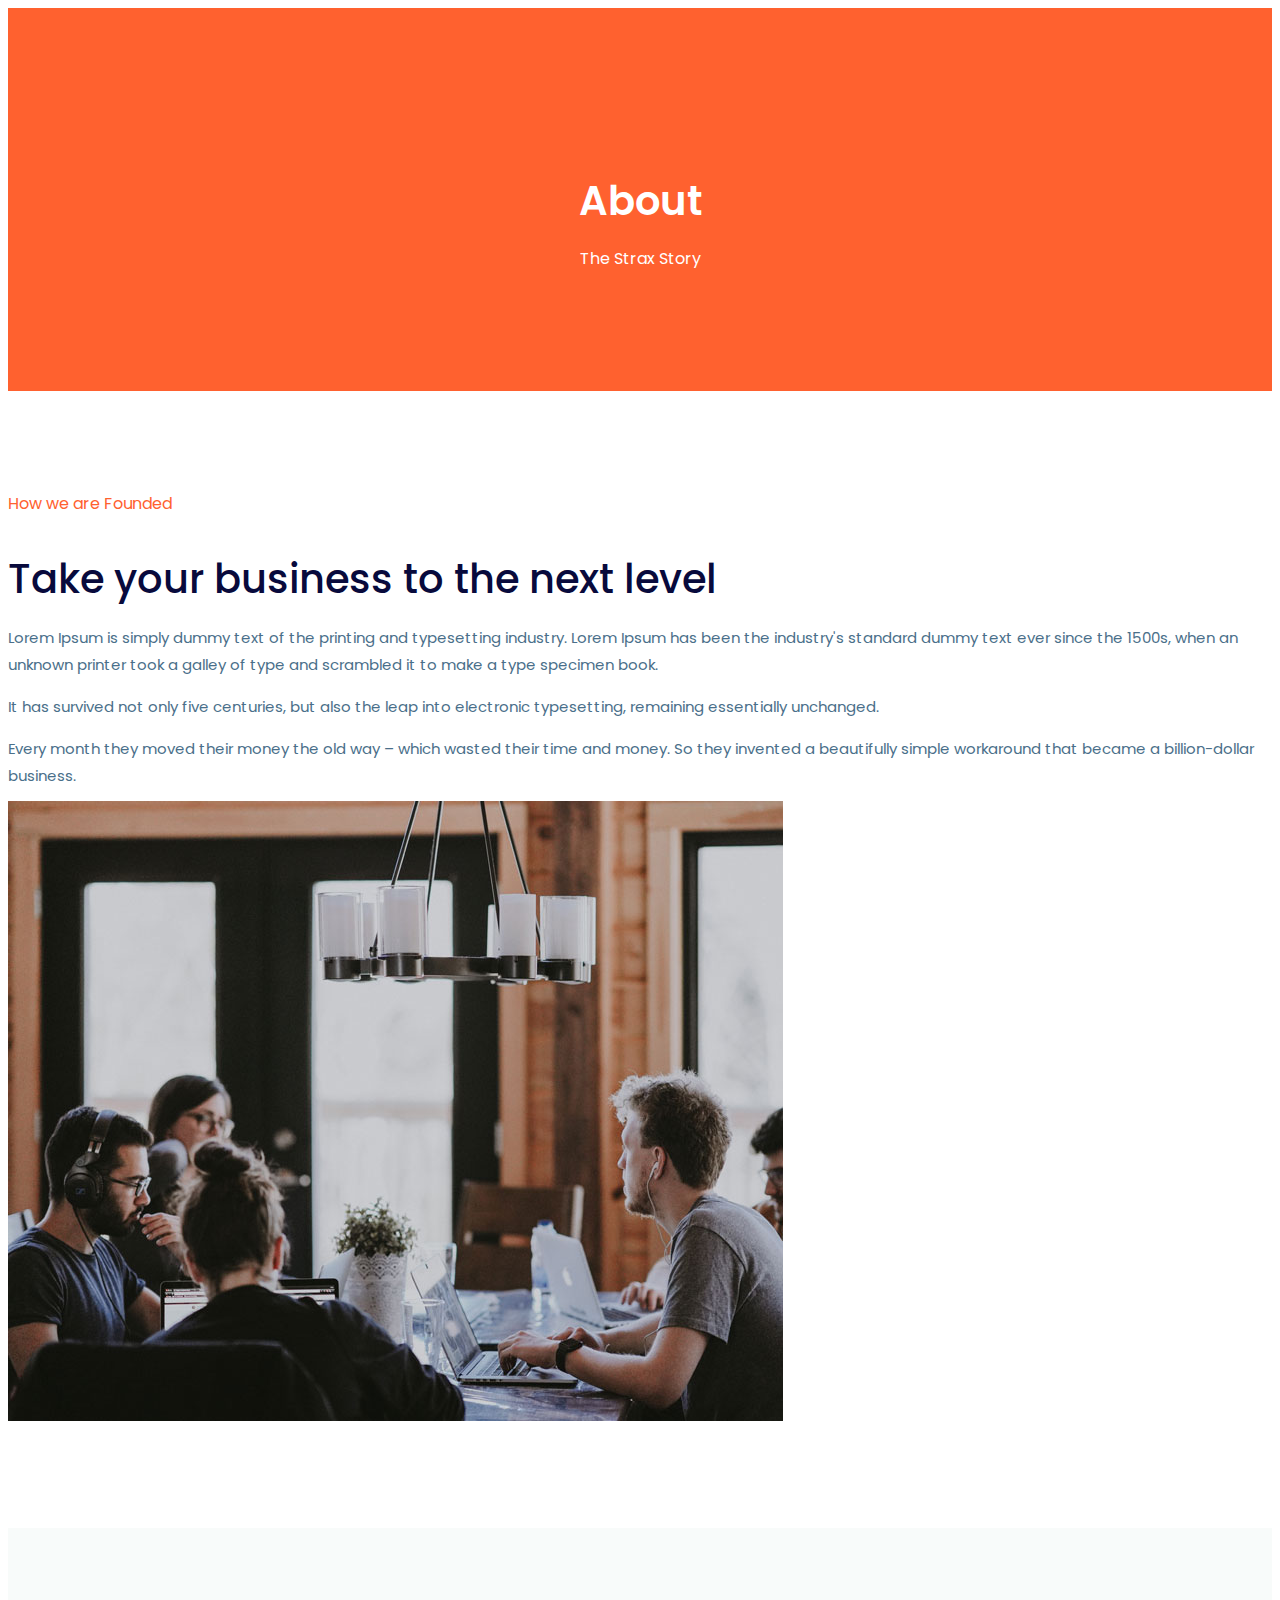
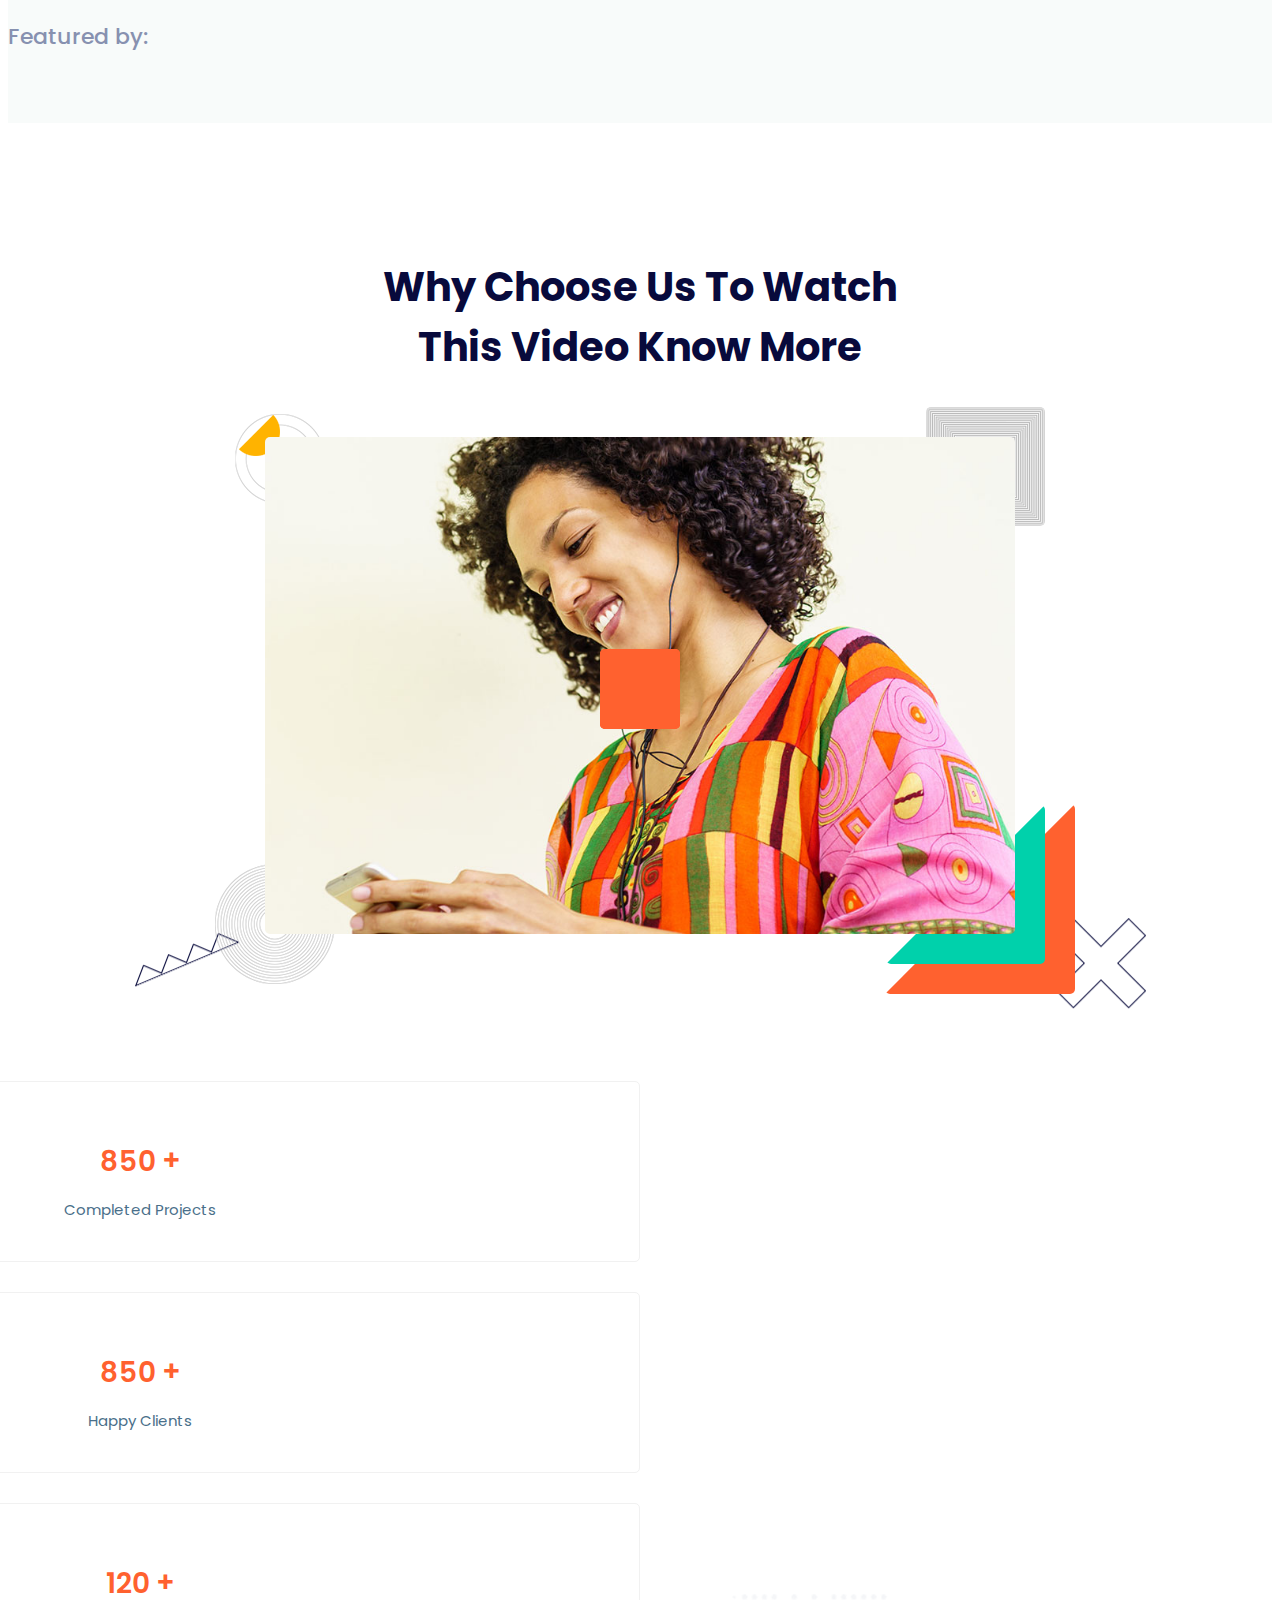
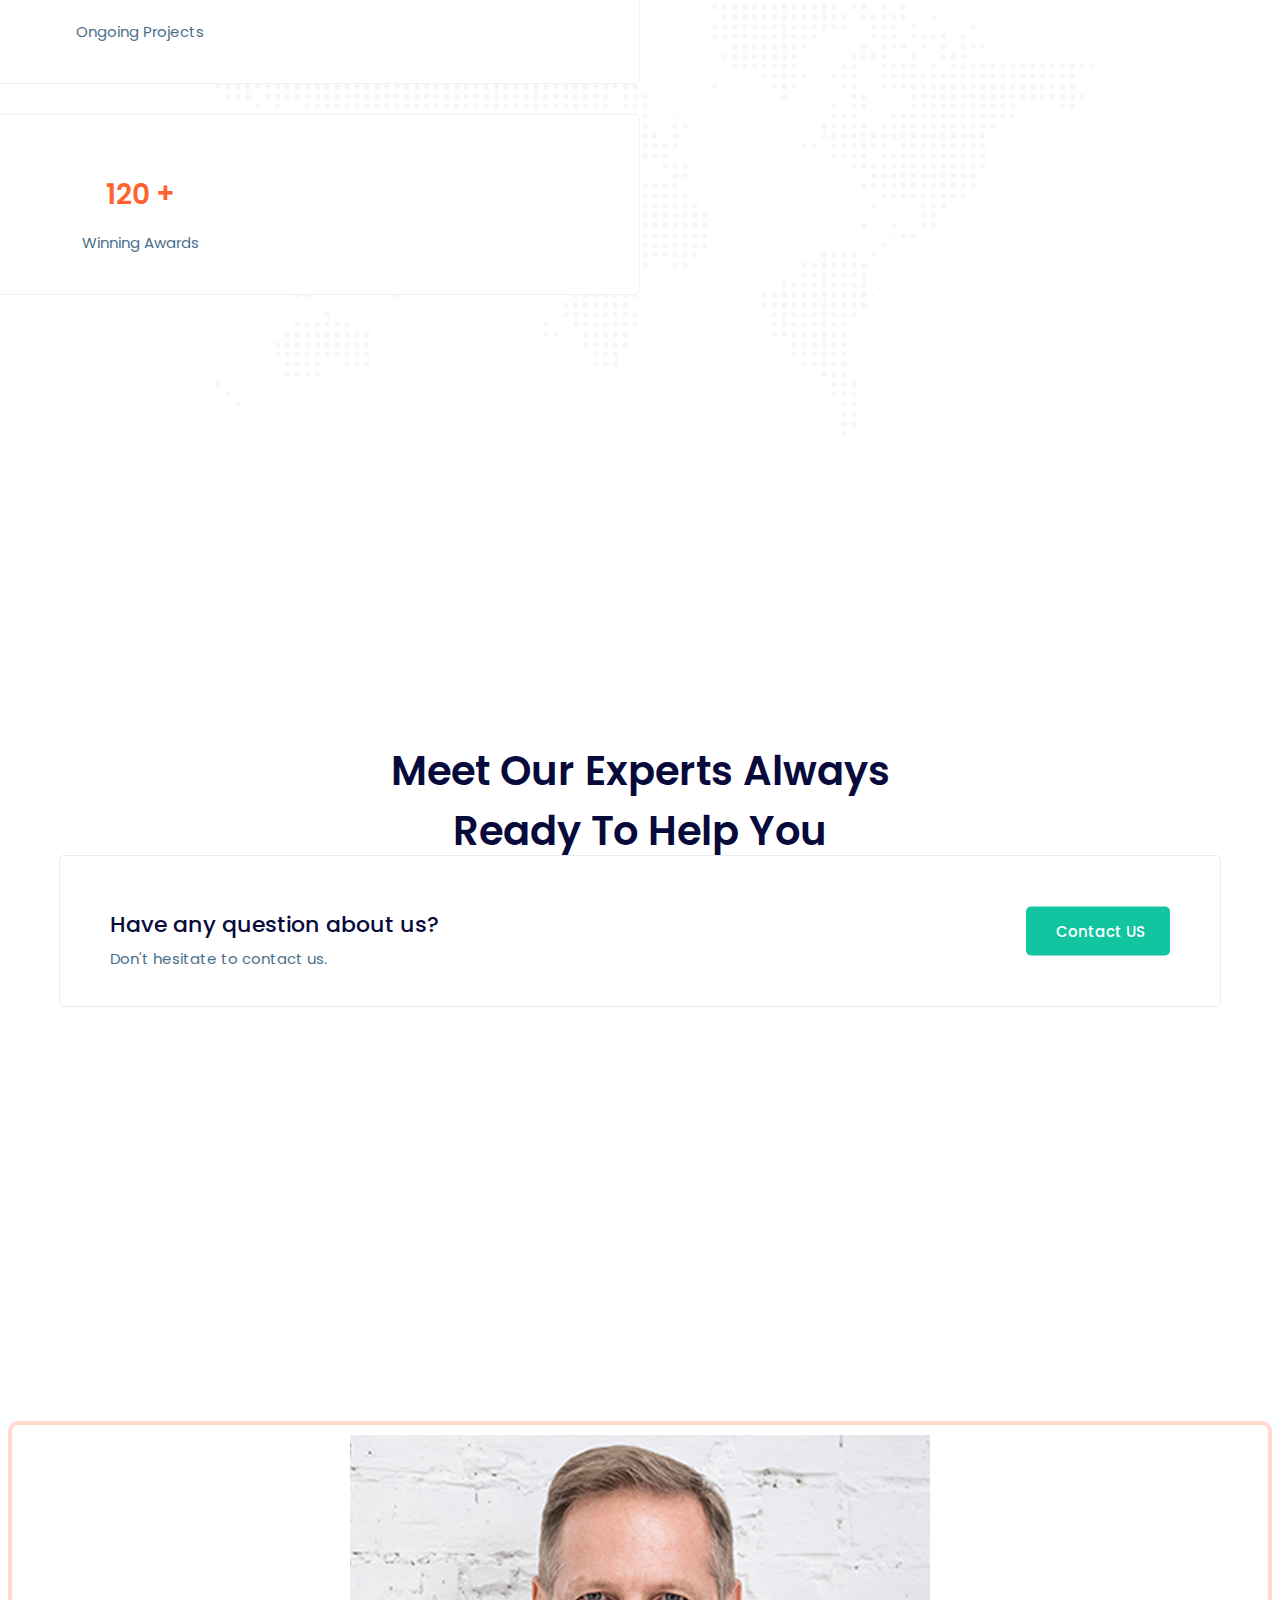
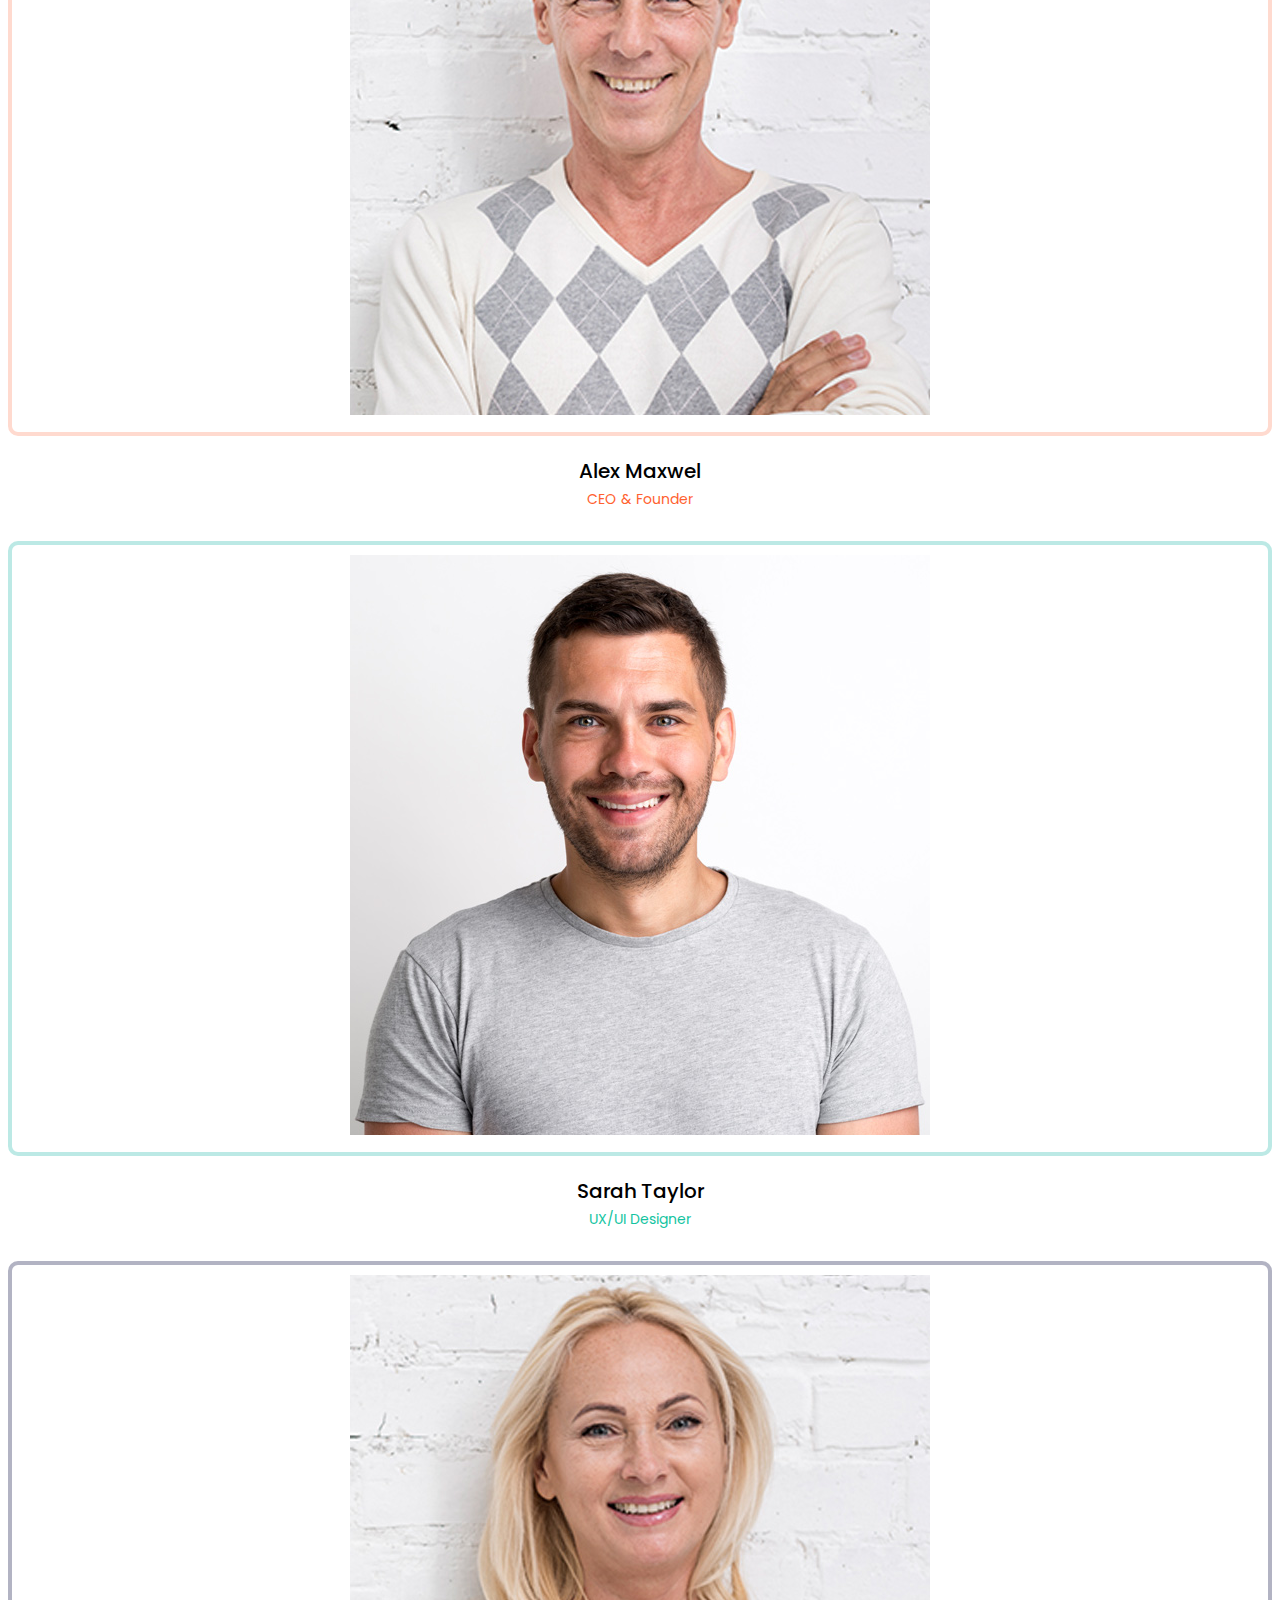
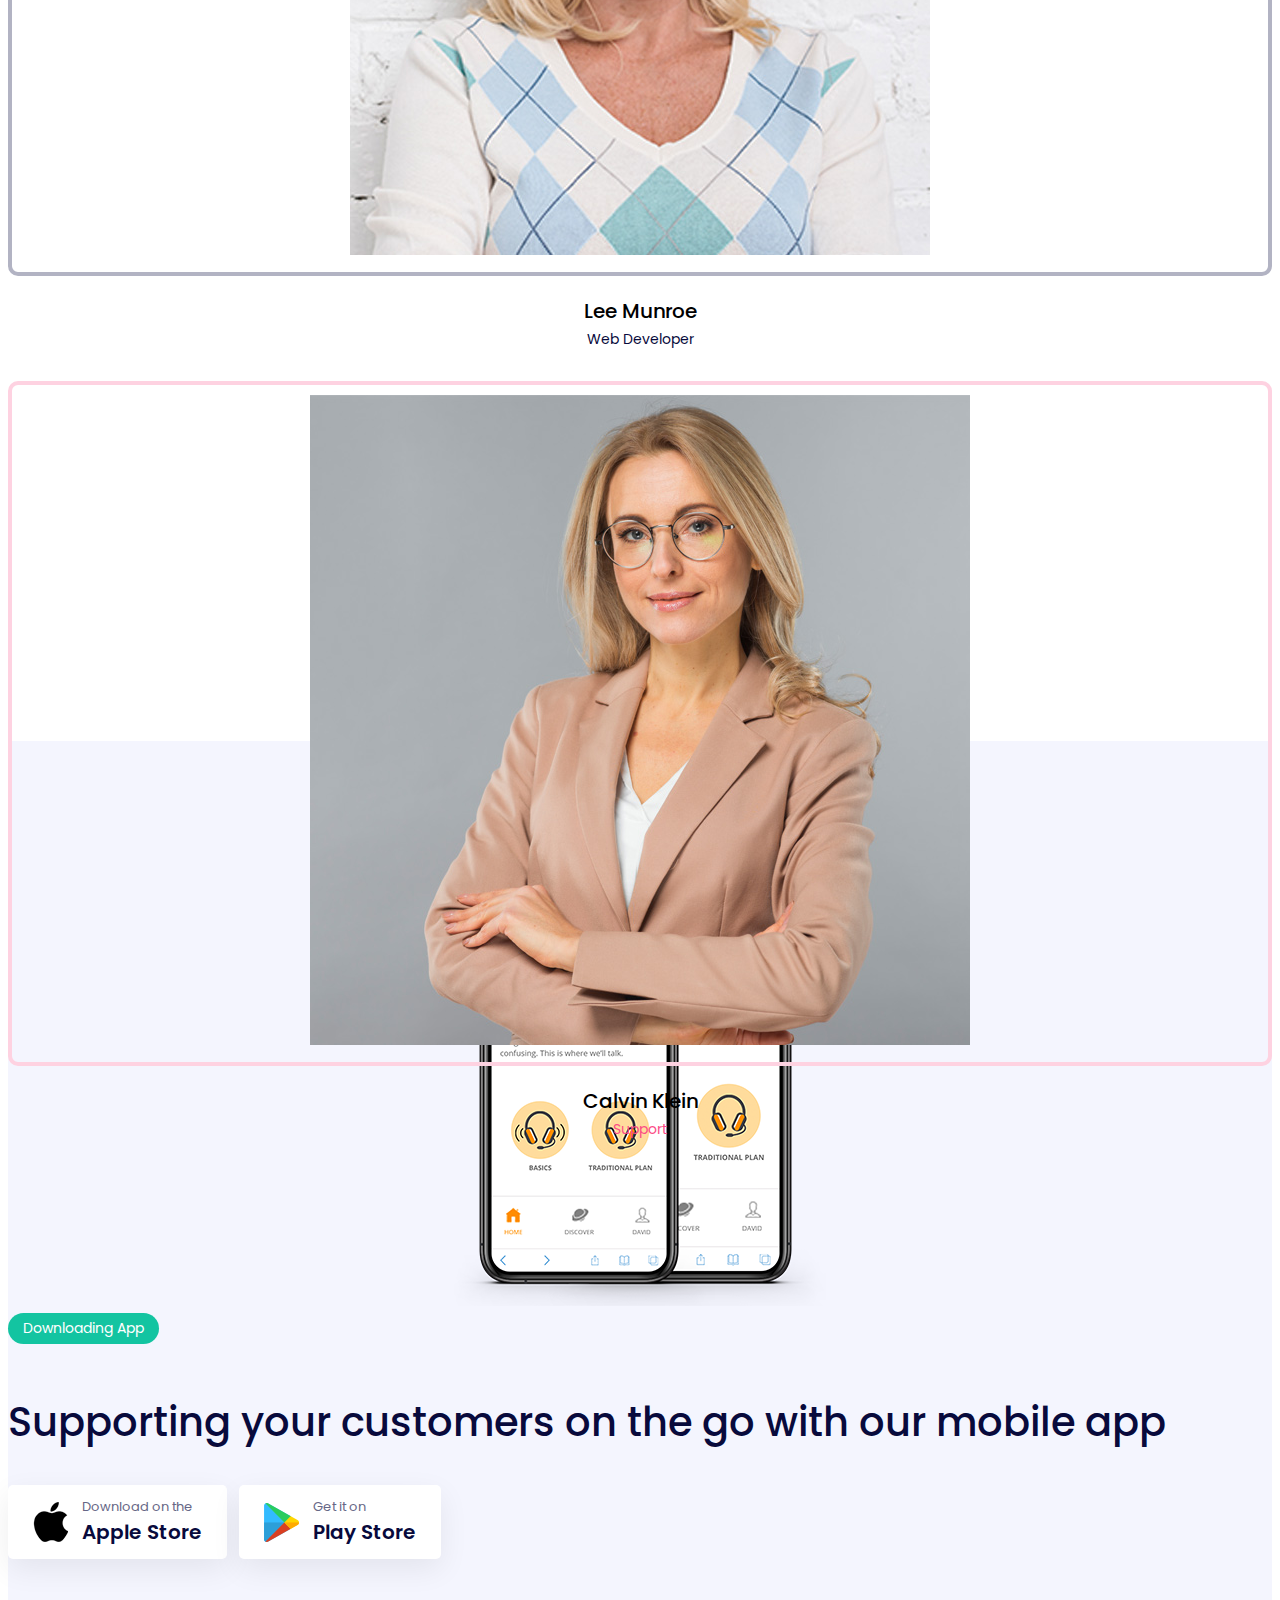
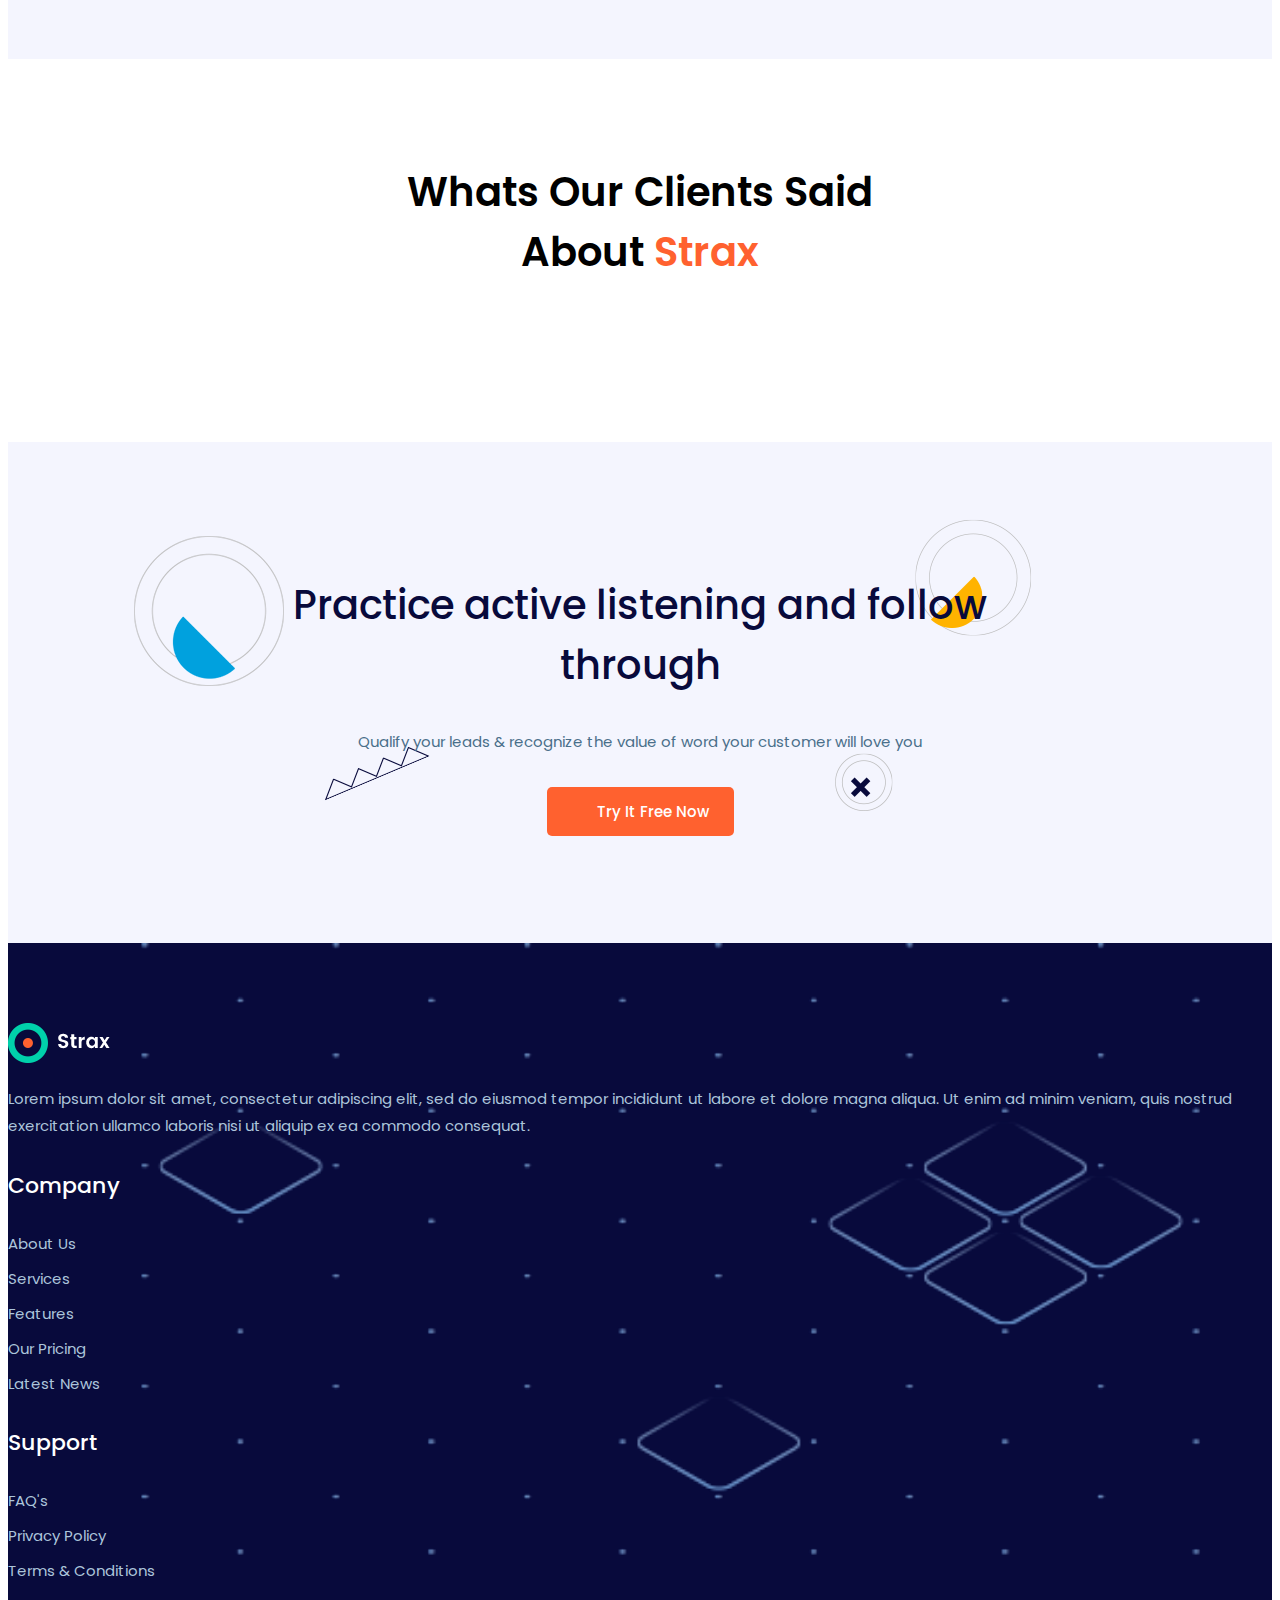
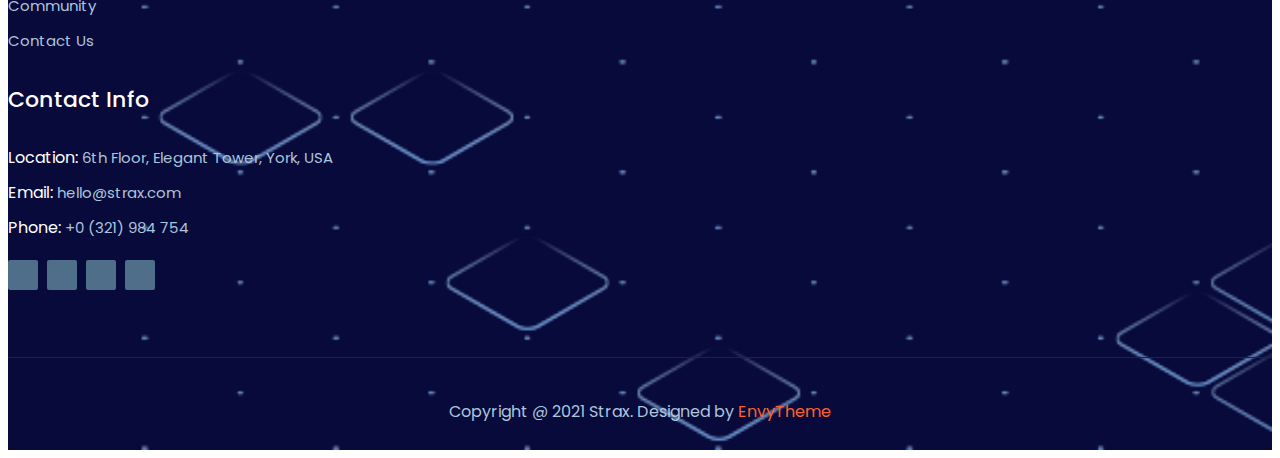
==== FrontEnd_Project/about.html @ b0a331a4 "Added Project" ====
<!DOCTYPE html>
<html lang="en">
<head>
    <meta charset="UTF-8">
    <meta http-equiv="X-UA-Compatible" content="IE=edge">
    <meta name="viewport" content="width=device-width, initial-scale=1.0">
    <link rel="preconnect" href="https://fonts.googleapis.com">
    <link rel="preconnect" href="https://fonts.gstatic.com" crossorigin>
    <link href="https://unpkg.com/aos@2.3.1/dist/aos.css" rel="stylesheet">
    <link href="https://fonts.googleapis.com/css2?family=Poppins:ital,wght@0,100;0,200;0,300;0,400;0,500;0,600;0,700;0,800;0,900;1,100;1,200;1,300;1,400;1,500;1,600;1,700;1,800;1,900&display=swap" rel="stylesheet">
    <link rel="stylesheet" href="https://pro.fontawesome.com/releases/v5.8.2/css/all.css" integrity="sha384-xVVam1KS4+Qt2OrFa+VdRUoXygyKIuNWUUUBZYv+n27STsJ7oDOHJgfF0bNKLMJF" crossorigin="anonymous">
    <link href="https://cdn.jsdelivr.net/npm/bootstrap@5.1.3/dist/css/bootstrap.min.css" rel="stylesheet" integrity="sha384-1BmE4kWBq78iYhFldvKuhfTAU6auU8tT94WrHftjDbrCEXSU1oBoqyl2QvZ6jIW3" crossorigin="anonymous">
    <link rel="stylesheet" href="https://cdnjs.cloudflare.com/ajax/libs/OwlCarousel2/2.3.4/assets/owl.carousel.min.css">
    <link rel="stylesheet" href="https://cdnjs.cloudflare.com/ajax/libs/OwlCarousel2/2.3.4/assets/owl.theme.default.min.css">
    <link rel="stylesheet" href="assets/css/about.css">
    <title>Strax - IT &amp; SaaS Startups HTML Template</title>
</head>
<body>
    <header></header>
    <main>
        <section id="mainall-head">
            <div class="container">
                <div class="mainall-head-page">
                    <h2>About</h2>
                    <p>The Strax Story</p>
                </div>
            </div>
        </section>
        <section id="takeyourbusiness">
            <div class="container">
                <div class="row align-items-center">
                    <div class="col-lg-6 col-md-12">
                        <div class="takeyourbusinesstext">
                            <span>How we are Founded</span>
                            <h2>Take your business to the next level</h2>
                            <p>Lorem Ipsum is simply dummy text of the printing and typesetting industry. Lorem Ipsum has been the industry's standard dummy text ever since the 1500s, when an unknown printer took a galley of type and scrambled it to make a type specimen book.</p>
                            <p>It has survived not only five centuries, but also the leap into electronic typesetting, remaining essentially unchanged.</p>
                            <p>Every month they moved their money the old way – which wasted their time and money. So they invented a beautifully simple workaround that became a billion-dollar business.</p>
                        </div>
                    </div>
                    <div class="col-lg-6 col-md-12">
                        <div class="takeyourbusinessimage">
                            <img src="assets/img/about-img.jpg" alt="">
                        </div>
                    </div>
                </div>
            </div>
        </section>
        <section id="featuredby">
            <div class="container">
                <div class="row align-items-center">
                    <div class="col-lg-3 col-md-12">
                        <div class="featuredby-text">
                            <h3>Featured by:</h3>
                        </div>
                    </div>
                    <div class="col-lg-9 col-md-12">
                        <div class="owl-carousel featuredbyslider owl-theme">
                            <div class="item">
                                <img src="assets/img/1 (2).png" alt="">
                            </div>
                            <div class="item">
                                <img src="assets/img/2 (2).png" alt="">
                            </div>
                            <div class="item">
                                <img src="assets/img/3 (2).png" alt="">
                            </div>
                            <div class="item">
                                <img src="assets/img/4 (2).png" alt="">
                            </div>
                        </div>
                    </div>
                </div>
            </div>
        </section>
        <section id="youtubevideo">
            <div class="container">
                <div class="youtubevideo-head">
                    <h2>Why choose us to watch this video know more</h2>
                </div>
                <div class="youtubevideo-card">
                    <img src="assets/img/video-bg.jpg" alt="">
                    <a href="https://www.youtube.com/watch?v=0gv7OC9L2s8">
                        <i class="fas fa-play"></i>
                    </a>
                    <div class="shape1">
                        <img src="assets/img/1 (1).png" alt="">
                    </div>
                    <div class="shape2">
                        <img src="assets/img/2 (1).png" alt="">
                    </div>
                    <div class="shape3">
                        <img src="assets/img/3 (1).png" alt="">
                    </div>
                    <div class="shape4">
                        <img src="assets/img/4 (1).png" alt="">
                    </div>
                    <div class="shape5">
                        <img src="assets/img/5 (1).png" alt="">
                    </div>
                    <div class="shape6">
                        <img src="assets/img/6 (1).png" alt="">
                    </div>
                </div>
                <div class="youtubevideo-footer youtubevideo-footer-1">
                    <div class="row">
                        <div class="col-lg-3 col-md-6 col-sm-6">
                            <div class="youtubevideo-footer-card">
                                <i class="fas fa-list-ul"></i>
                                <h3>
                                    <span class="counter text-center">850</span>
                                    <span>+</span>
                                </h3>
                                <p>Completed Projects</p>
                            </div>
                        </div>
                        <div class="col-lg-3 col-md-6 col-sm-6">
                            <div class="youtubevideo-footer-card">
                                <i class="far fa-smile"></i>
                                <h3>
                                    <span class="counter text-center">850</span>
                                    <span>+</span>
                                </h3>
                                <p>Happy Clients</p>
                            </div>
                        </div>
                        <div class="col-lg-3 col-md-6 col-sm-6">
                            <div class="youtubevideo-footer-card">
                                <i class="fas fa-th-large"></i>
                                <h3>
                                    <span class="counter text-center">120</span>
                                    <span>+</span>
                                </h3>
                                <p>Ongoing Projects</p>
                            </div>
                        </div>
                        <div class="col-lg-3 col-md-6 col-sm-6">
                            <div class="youtubevideo-footer-card">
                                <i class="fas fa-award"></i>
                                <h3>
                                    <span class="counter text-center">120</span>
                                    <span>+</span>
                                </h3>
                                <p>Winning Awards</p>
                            </div>
                        </div>
                    </div>
                </div>
                <div class="youtubevideo-question youtubevideo-question-1">
                    <div class="youtubevideo-question-about">
                        <h3>Have any question about us?</h3>
                        <p>Don't hesitate to contact us.</p>
                    </div>
                    <a href="#">
                        <i class="far fa-edit"></i>
                        Contact US
                    </a>
                </div>
            </div>
            <div class="shape-map1">
                <img src="assets/img/map1 (1).png" alt="">
            </div>
            <div class="shape7">
                <img src="assets/img/7 (1).png" alt="">
            </div>
            <div class="shape8">
                <img src="assets/img/8 (1).png" alt="">
            </div>
            <div class="shape9">
                <img src="assets/img/9 (1).png" alt="">
            </div>
        </section>
        <section id="meetourexperts">
            <div class="container">
                <div class="meetourexperts-head">
                    <h2>Meet Our Experts Always Ready To Help You</h2>
                </div>
                <div class="row">
                    <div class="col-lg-3 col-md-6 col-sm-12">
                        <div class="meetourexperts-card meetourexperts-1">
                            <div class="meetourexperts-image card-1">
                                <img src="assets/img/1.jpg" alt="">
                                <ul class="card-social-media">
                                    <li><a href=""><i class="fab fa-facebook-f"></i></a></li>
                                    <li><a href=""><i class="fab fa-twitter"></i></a></li>
                                    <li><a href=""><i class="fab fa-linkedin-in"></i></a></li>
                                    <li><a href=""><i class="fab fa-instagram"></i></a></li>
                                </ul>
                            </div>
                            <div class="meetourexperts-content">
                                <h3>Alex Maxwel</h3>
                                <span style="color: #ff612f;">CEO & Founder</span>
                            </div>
                        </div>
                    </div>
                    <div class="col-lg-3 col-md-6 col-sm-12">
                        <div class="meetourexperts-card meetourexperts-2">
                            <div class="meetourexperts-image card-2">
                                <img src="assets/img/4 (2).jpg" alt="">
                                <ul class="card-social-media">
                                    <li><a href=""><i class="fab fa-facebook-f"></i></a></li>
                                    <li><a href=""><i class="fab fa-twitter"></i></a></li>
                                    <li><a href=""><i class="fab fa-linkedin-in"></i></a></li>
                                    <li><a href=""><i class="fab fa-instagram"></i></a></li>
                                </ul>
                            </div>
                            <div class="meetourexperts-content">
                                <h3>Sarah Taylor</h3>
                                <span style="color: #13c4a1;">UX/UI Designer</span>
                            </div>
                        </div>
                    </div>
                    <div class="col-lg-3 col-md-6 col-sm-12">
                        <div class="meetourexperts-card meetourexperts-3">
                            <div class="meetourexperts-image card-3">
                                <img src="assets/img/3.jpg" alt="">
                                <ul class="card-social-media">
                                    <li><a href=""><i class="fab fa-facebook-f"></i></a></li>
                                    <li><a href=""><i class="fab fa-twitter"></i></a></li>
                                    <li><a href=""><i class="fab fa-linkedin-in"></i></a></li>
                                    <li><a href=""><i class="fab fa-instagram"></i></a></li>
                                </ul>
                            </div>
                            <div class="meetourexperts-content">
                                <h3>Lee Munroe</h3>
                                <span style="color: #080a3c;">Web Developer</span>
                            </div>
                        </div>
                    </div>
                    <div class="col-lg-3 col-md-6 col-sm-12">
                        <div class="meetourexperts-card meetourexperts-4">
                            <div class="meetourexperts-image card-4">
                                <img src="assets/img/team4.jpg" alt="">
                                <ul class="card-social-media">
                                    <li><a href=""><i class="fab fa-facebook-f"></i></a></li>
                                    <li><a href=""><i class="fab fa-twitter"></i></a></li>
                                    <li><a href=""><i class="fab fa-linkedin-in"></i></a></li>
                                    <li><a href=""><i class="fab fa-instagram"></i></a></li>
                                </ul>
                            </div>
                            <div class="meetourexperts-content">
                                <h3>Calvin Klein</h3>
                                <span style="color: #fc4c86;">Support</span>
                            </div>
                        </div>
                    </div>
                </div>
            </div>
        </section>
        <section id="supportingyour">
            <div class="container">
                <div class="row align-items-center">
                    <div class="col-lg-5 col-md-12">
                        <div class="supportingyourimage">
                            <img src="assets/img/mobile.png" alt="">
                        </div>
                    </div>
                    <div class="col-lg-7 col-md-12">
                        <div class="supportingyourtext">
                            <span class="text-span">Downloading App</span>
                            <h2>Supporting your customers on the go with our mobile app</h2>
                            <div class="supportingyour-button">
                                <a href="" class="apple-button"><img src="assets/img/applestore.png" alt="">Download on the<span>Apple Store</span></a>
                                <a href="" class="google-button"><img src="assets/img/playstore.png" alt="">Get it on<span>Play Store</span></a>
                            </div>
                        </div>
                    </div>
                </div>
            </div>
        </section>
        <section id="whatsourclients">
            <div class="container">
                <div class="whatsourclients-head">
                    <h2>Whats Our Clients Said About <span>Strax</span></h2>
                </div>
                <div class="owl-carousel whatsourclients-slider owl-theme">
                    <div class="item">
                        <img src="assets/img/woman2.png" alt="">
                        <div class="whatsourclients-card">
                            <p>Lorem ipsum dolor sit amet, consectetur adipiscing elit, sed do eiusmod
                                tempor incididunt ut labore et dolore magna aliqua. Quis ipsum suspendisse.
                            </p>
                            <div class="card-stars">
                                <i class="fas fa-star"></i>
                                <i class="fas fa-star"></i>
                                <i class="fas fa-star"></i>
                                <i class="fas fa-star"></i>
                                <i class="fas fa-star"></i>
                            </div>
                            <div class="whatourclients-info">
                                <h3>Sarah Taylor</h3>
                                <span>CEO at Envato</span>
                            </div>
                            <i class="fas fa-quote-left"></i>
                        </div>
                    </div>
                    <div class="item">
                        <img src="assets/img/woman1.png" alt="">
                        <div class="whatsourclients-card">
                            <p>Lorem ipsum dolor sit amet, consectetur adipiscing elit, sed do eiusmod
                                tempor incididunt ut labore et dolore magna aliqua. Quis ipsum suspendisse.
                            </p>
                            <div class="card-stars">
                                <i class="fas fa-star"></i>
                                <i class="fas fa-star"></i>
                                <i class="fas fa-star"></i>
                                <i class="fas fa-star"></i>
                                <i class="fas fa-star"></i>
                            </div>
                            <div class="whatourclients-info">
                                <h3>Sarah Taylor</h3>
                                <span>CEO at Envato</span>
                            </div>
                            <i class="fas fa-quote-left"></i>
                        </div>
                    </div>
                    <div class="item">
                        <img src="assets/img/woman1.png" alt="">
                        <div class="whatsourclients-card">
                            <p>Lorem ipsum dolor sit amet, consectetur adipiscing elit, sed do eiusmod
                                tempor incididunt ut labore et dolore magna aliqua. Quis ipsum suspendisse.
                            </p>
                            <div class="card-stars">
                                <i class="fas fa-star"></i>
                                <i class="fas fa-star"></i>
                                <i class="fas fa-star"></i>
                                <i class="fas fa-star"></i>
                                <i class="fas fa-star"></i>
                            </div>
                            <div class="whatourclients-info">
                                <h3>Sarah Taylor</h3>
                                <span>CEO at Envato</span>
                            </div>
                            <i class="fas fa-quote-left"></i>
                        </div>
                    </div>
                </div>
            </div>
        </section>
        <section id="practiceactive">
            <div class="container">
                <div class="practiceactive-head">
                    <h2>Practice active listening and follow through</h2>
                    <p>Qualify your leads & recognize the value of word your customer will love you</p>
                    <a href="#"><i class="fab fa-gripfire"></i>Try It Free Now</a>
                </div>
            </div>
            <div class="shape10">
                <img src="assets/img/10.png" alt="">
            </div>
            <div class="shape11">
                <img src="assets/img/7 (1).png" alt="">
            </div>
            <div class="shape12">
                <img src="assets/img/11.png" alt="">
            </div>
            <div class="shape13">
                <img src="assets/img/12.png" alt="">
            </div>
        </section>
    </main>
    <footer>
        <section id="page-end">
            <div class="container">
                <div class="row">
                    <div class="col-lg-4 col-md-6 col-sm-12">
                        <div class="page-end-title">
                            <div class="page-end-logo">
                                <a href=""><img src="assets/img/white-logo.png" alt=""></a>
                            </div>
                            <p>Lorem ipsum dolor sit amet, consectetur adipiscing elit, sed do eiusmod tempor incididunt ut labore et dolore magna aliqua. Ut enim ad minim veniam, quis nostrud exercitation ullamco laboris nisi ut aliquip ex ea commodo consequat.</p>
                        </div>
                    </div>
                    <div class="col-lg-2 col-md-6 col-sm-12">
                        <div class="page-end-title">
                            <h3>Company</h3>
                            <ul>
                                <li><a href="">About Us</a></li>
                                <li><a href="">Services</a></li>
                                <li><a href="">Features</a></li>
                                <li><a href="">Our Pricing</a></li>
                                <li><a href="">Latest News</a></li>
                            </ul>
                        </div>
                    </div>
                    <div class="col-lg-2 col-md-6 col-sm-12">
                        <div class="page-end-title">
                            <h3>Support</h3>
                            <ul>
                                <li><a href="">FAQ's</a></li>
                                <li><a href="">Privacy Policy</a></li>
                                <li><a href="">Terms & Conditions</a></li>
                                <li><a href="">Community</a></li>
                                <li><a href="">Contact Us</a></li>
                            </ul>
                        </div>
                    </div>
                    <div class="col-lg-4 col-md-6 col-sm-12">
                        <div class="page-end-title">
                            <h3>Contact Info</h3>
                            <ul class="communication">
                                <li>Location: <a href="">6th Floor, Elegant Tower, York, USA</a></li>
                                <li>Email: <a href="">hello@strax.com</a></li>
                                <li>Phone: <a href="">+0 (321) 984 754</a></li>
                            </ul>
                            <ul class="social-media">
                                <li><a href=""><i class="fab fa-facebook-f"></i></a></li>
                                <li><a href=""><i class="fab fa-twitter"></i></a></li>
                                <li><a href=""><i class="fab fa-linkedin-in"></i></a></li>
                                <li><a href=""><i class="fab fa-instagram"></i></a></li>
                            </ul>
                        </div>
                    </div>
                    <div class="col-12">
                        <div class="page-end-copyright">
                            <p>Copyright @ 2021 Strax. Designed by <a href="">EnvyTheme</a></p>
                        </div>
                    </div>
                </div>
            </div>
            <div class="go-top-button">
                <i class="fas fa-chevron-up"></i>
            </div>
        </section>    
    </footer>


    <script src="https://unpkg.com/aos@2.3.1/dist/aos.js"></script>
    <script>
        AOS.init();
      </script>
    <script src="https://code.jquery.com/jquery-3.6.0.js" integrity="sha256-H+K7U5CnXl1h5ywQfKtSj8PCmoN9aaq30gDh27Xc0jk=" crossorigin="anonymous"></script>
    <script src="https://cdnjs.cloudflare.com/ajax/libs/OwlCarousel2/2.3.4/owl.carousel.min.js"></script>
    <script src="https://cdn.jsdelivr.net/npm/@popperjs/core@2.10.2/dist/umd/popper.min.js" integrity="sha384-7+zCNj/IqJ95wo16oMtfsKbZ9ccEh31eOz1HGyDuCQ6wgnyJNSYdrPa03rtR1zdB" crossorigin="anonymous"></script>
    <script src="https://cdn.jsdelivr.net/npm/bootstrap@5.1.3/dist/js/bootstrap.min.js" integrity="sha384-QJHtvGhmr9XOIpI6YVutG+2QOK9T+ZnN4kzFN1RtK3zEFEIsxhlmWl5/YESvpZ13" crossorigin="anonymous"></script>
    
    <script src="assets/js/about.js"></script>
</body>
</html>
---- FrontEnd_Project/assets/css/about.css ----
body {
  font-family: 'Poppins', sans-serif;
}

@media only screen and (max-width: 992px) {
  #nav {
    position: relative !important;
    border-bottom: 1px solid #eee !important;
    padding-top: 15px !important;
    padding-bottom: 15px !important;
  }
}

@media only screen and (max-width: 992px) {
  .main-head-my-content {
    height: auto;
    margin-top: 40px !important;
    padding: 0px !important;
    max-width: 600px !important;
    text-align: center;
    margin-left: auto !important;
    margin-right: auto !important;
  }
  .main-head-my-content h1 {
    font-size: 30px !important;
  }
  .main-head-my-content p {
    font-size: 15px !important;
    margin-left: auto;
    margin-right: auto;
    margin-bottom: 20px !important;
  }
  .main-head-my-content a {
    font-size: 15px !important;
  }
  .mainhead-slider1 {
    padding: 0 !important;
    margin-top: 70px;
  }
  .mainhead-slider1 .inner-owl-item {
    height: 450px !important;
    border-bottom-left-radius: 0px !important;
  }
  .mainhead-shape1 {
    display: none;
  }
  .mainhead-shape2 {
    display: none;
  }
  .mainhead-shape3 {
    display: none;
  }
  .mainhead-shape4 {
    display: none;
  }
  .mainhead-shape5 {
    display: none;
  }
  .mainhead-shape6 {
    display: none;
  }
}

@media only screen and (max-width: 992px) {
  .uiux-content {
    text-align: center;
    margin-left: auto !important;
    margin-right: auto !important;
  }
  .uiux-content h2 {
    font-size: 30px !important;
  }
  .uiux-content .buttondiv {
    text-align: center;
  }
  .uiux-image {
    text-align: center;
    margin-left: auto !important;
    margin-right: auto !important;
  }
  .uiux-image img {
    margin-top: 30px !important;
  }
}

@media only screen and (max-width: 768px) {
  #uiux .uiux-content {
    text-align: center;
    margin-left: auto !important;
    margin-right: auto !important;
  }
  #uiux .my-buttonback {
    text-align: center;
    margin-top: 20px;
  }
  #uiux .uiux-image {
    margin-left: auto !important;
    margin-right: auto !important;
  }
  #uiux .uiux-image img {
    margin-top: 30px !important;
  }
}

@media only screen and (max-width: 992px) {
  .digital-image {
    margin-top: 30px;
    -webkit-box-ordinal-group: 3;
        -ms-flex-order: 2;
            order: 2;
  }
  .digital-content {
    -webkit-box-ordinal-group: 2;
        -ms-flex-order: 1;
            order: 1;
  }
  .shape-triangle {
    display: none;
  }
  .uiux-content {
    text-align: center;
    margin-left: auto !important;
    margin-right: auto !important;
  }
  .uiux-content h2 {
    font-size: 30px !important;
  }
  .uiux-content p {
    font-size: 15px !important;
  }
  .uiux-content .buttondiv {
    text-align: center;
  }
  .uiux-image {
    text-align: center;
  }
  .uiux-image img {
    margin-top: 30px !important;
    margin-left: auto !important;
    margin-right: auto !important;
  }
}

@media only screen and (max-width: 768px) {
  #digital-marketing .digital-image {
    margin-top: 30px;
    -webkit-box-ordinal-group: 3;
        -ms-flex-order: 2;
            order: 2;
  }
  #digital-marketing .digital-content {
    -webkit-box-ordinal-group: 2;
        -ms-flex-order: 1;
            order: 1;
  }
  #digital-marketing .uiux-content {
    text-align: center;
    margin-left: auto !important;
    margin-right: auto !important;
  }
  #digital-marketing .my-buttonback {
    text-align: center;
  }
  #digital-marketing .uiux-image {
    margin-left: auto !important;
    margin-right: auto !important;
  }
  #digital-marketing .uiux-image img {
    margin-top: 40px !important;
  }
}

@media only screen and (max-width: 768px) {
  .ouramazing-head h2 {
    font-size: 25px !important;
  }
  .ouramazing-card {
    text-align: center;
  }
  .ouramazing-card .ouramazing-icon {
    width: 70px !important;
    height: 70px !important;
    margin-left: auto;
    margin-right: auto;
  }
  .ouramazing-card .ouramazing-icon i {
    height: 100% !important;
    font-size: 35px !important;
    line-height: 70px !important;
  }
  .ouramazing-card h3 {
    font-size: 18px !important;
  }
  .ouramazing-card p {
    font-size: 14px !important;
  }
}

@media only screen and (max-width: 992px) {
  .ouramazing-head h2 {
    font-size: 30px !important;
  }
  h3 {
    font-size: 20px !important;
  }
  p {
    font-size: 15px !important;
  }
}

@media only screen and (max-width: 992px) {
  .about-slider-head h2 {
    font-size: 30px !important;
  }
  .about-slider-main {
    -webkit-box-flex: 0 !important;
        -ms-flex: 0 0 100% !important;
            flex: 0 0 100% !important;
    max-width: 100% !important;
    -webkit-box-pack: center;
        -ms-flex-pack: center;
            justify-content: center;
    text-align: center !important;
    margin-bottom: 15px !important;
  }
  .about-slider-main .about-slider-image {
    padding-right: 0 !important;
  }
  .about-slider-main .about-slider-image h3 {
    font-size: 16px !important;
  }
  .about-slider-main .about-slider-image span {
    font-size: 13px !important;
    margin-bottom: 5px !important;
  }
  .about-slider-main .about-slider-text {
    width: 100% !important;
  }
  .about-slider-main .about-slider-text p {
    font-size: 14px !important;
  }
  .about-slider-main .about-slider-text ul {
    -webkit-box-flex: 0 !important;
        -ms-flex: 0 0 100% !important;
            flex: 0 0 100% !important;
    max-width: 100% !important;
    -webkit-box-pack: center !important;
        -ms-flex-pack: center !important;
            justify-content: center !important;
  }
  .about-slider-main .about-slider-text ul li {
    padding-left: 5px !important;
  }
  .about-slider-main .about-slider-text ul li a i {
    font-size: 12px !important;
  }
  .about-slider-main .fa-quote-left {
    z-index: -1 !important;
  }
}

@media only screen and (max-width: 768px) {
  .about-slider-head h2 {
    font-size: 25px !important;
  }
}

@media only screen and (max-width: 992px) {
  .shape1 {
    display: none;
  }
  .shape2 {
    display: none;
  }
  .shape3 {
    display: none;
  }
  .shape4 {
    display: none;
  }
  .shape5 {
    display: none;
  }
  .shape6 {
    display: none;
  }
  .shape7 {
    display: none;
  }
  .shape8 {
    display: none;
  }
  .shape9 {
    display: none;
  }
  .youtubevideo-head h2 {
    font-size: 30px !important;
    font-weight: 600 !important;
    line-height: 1.3 !important;
  }
  .youtubevideo-question-about h3 {
    font-size: 20px !important;
  }
  .youtubevideo-question-about p {
    font-size: 14px !important;
  }
  .youtubevideo-question a {
    font-size: 14px !important;
  }
  .youtubevideo-footer {
    margin-top: 80px !important;
  }
}

@media only screen and (max-width: 768px) {
  .shape1 {
    display: none;
  }
  .shape2 {
    display: none;
  }
  .shape3 {
    display: none;
  }
  .shape4 {
    display: none;
  }
  .shape5 {
    display: none;
  }
  .shape6 {
    display: none;
  }
  .shape7 {
    display: none;
  }
  .shape8 {
    display: none;
  }
  .shape9 {
    display: none;
  }
  .youtubevideo-card a {
    width: 55px !important;
    height: 55px !important;
    border-radius: 50% !important;
    font-size: 24px !important;
  }
  .youtubevideo-card a::before {
    border-radius: 50% !important;
  }
  .youtubevideo-card a::after {
    border-radius: 50% !important;
  }
  .youtubevideo-footer-card i {
    font-size: 25px !important;
    width: 60px !important;
    height: 60px !important;
    line-height: 60px !important;
  }
  .youtubevideo-footer-card h3 span {
    margin-bottom: 2px !important;
    font-size: 24px !important;
  }
  .youtubevideo-footer-card p {
    font-size: 14px !important;
  }
  .youtubevideo-question {
    padding: 25px !important;
    text-align: center !important;
    margin-left: 0 !important;
    margin-top: 10px !important;
    margin-right: 0 !important;
  }
  .youtubevideo-question h3 {
    font-size: 18px !important;
  }
  .youtubevideo-question p {
    margin-top: 10px !important;
  }
  .youtubevideo-question a {
    position: relative !important;
    right: 0 !important;
    top: 0 !important;
    -webkit-transform: unset !important;
            transform: unset !important;
    margin-top: 15px !important;
  }
  .youtubevideo-footer {
    margin-top: 50px !important;
  }
}

@media only screen and (max-width: 992px) {
  .chooseplancol {
    width: 50%;
    margin-right: auto;
    margin-left: auto;
  }
  #chooseplan h1 {
    font-size: 30px !important;
  }
  #chooseplan .chooseplan-plans {
    font-size: 14px !important;
  }
  #chooseplan .chooseplan-plans h2 {
    font-size: 30px !important;
  }
  #chooseplan .chooseplan-plans h2 .andisare {
    top: -13px !important;
  }
}

@media only screen and (max-width: 768px) {
  #chooseplan h1 {
    font-size: 25px !important;
  }
  #chooseplan .chooseplan-plans {
    font-size: 13px !important;
  }
  #chooseplan .chooseplan-plans h2 {
    font-size: 27px !important;
  }
  #chooseplan .chooseplan-plans h2 .andisare {
    top: -10px !important;
    font-size: 15px !important;
  }
}

@media only screen and (max-width: 768px) {
  .gettoknowaccordion-head {
    text-align: center;
  }
  .chooseplancol {
    width: 100% !important;
    margin-right: 0;
    margin-left: 0;
  }
}

@media only screen and (max-width: 992px) {
  #gettoknowaccordion .container-fluid {
    max-width: 720px !important;
  }
  .gettoknowaccordion-head {
    max-width: 992px !important;
  }
  .gettoknowaccordion-head h2 {
    font-size: 30px !important;
  }
  .gettoknow-accordion {
    margin-left: 0 !important;
    max-width: 100% !important;
  }
  .gettoknow-accordion ul li a {
    font-size: 15px !important;
  }
}

@media only screen and (max-width: 768px) {
  #gettoknowaccordion .container-fluid {
    max-width: 540px !important;
  }
  .gettoknowaccordion-head {
    display: -webkit-box;
    display: -ms-flexbox;
    display: flex;
    -webkit-box-pack: center;
        -ms-flex-pack: center;
            justify-content: center;
    max-width: 992px !important;
  }
  .gettoknowaccordion-head h2 {
    font-size: 25px !important;
  }
  .gettoknow-accordion {
    display: -webkit-box;
    display: -ms-flexbox;
    display: flex;
    -webkit-box-align: center;
        -ms-flex-align: center;
            align-items: center;
    max-width: 992px !important;
  }
  .gettoknow-accordion ul li a {
    font-size: 13px !important;
  }
}

@media only screen and (max-width: 992px) {
  .chooseplancol {
    width: 50%;
    margin-right: auto;
    margin-left: auto;
  }
  .ourlatest-content h3 {
    font-size: 20px !important;
  }
}

@media only screen and (max-width: 992px) {
  .subscribenow-shape1 {
    display: none;
  }
  .subscribenow-shape2 {
    display: none;
  }
  .subscribenow-shape3 {
    display: none;
  }
  .subscribenow-shape4 {
    display: none;
  }
  .subscribenow-shape5 {
    display: none;
  }
  .subscribenow-all {
    padding: 45px !important;
  }
  .subscribenow-all h2 {
    max-width: 505px !important;
    font-size: 30px !important;
  }
  .subscribenow-all button {
    font-size: 15px;
    padding-left: 10px !important;
    font-size: 25px;
  }
}

@media only screen and (max-width: 768px) {
  .subscribenow-all {
    padding: 35px 25px !important;
  }
  .subscribenow-all h2 {
    max-width: 100% !important;
    font-size: 25px !important;
    line-height: 1.3 !important;
    margin-left: 0 !important;
    margin-right: 0 !important;
  }
  .subscribenow-all form {
    max-width: 100% !important;
    margin-top: 30px !important;
    margin-left: 0 !important;
    margin-right: 0 !important;
  }
  .subscribenow-all form button {
    font-size: 13px !important;
    margin-top: 15px;
    width: 100% !important;
  }
}

@media only screen and (max-width: 992px) {
  .ourloving-head {
    margin-bottom: 45px !important;
  }
  .ourloving-head h2 {
    font-size: 30px !important;
  }
  .ourloving-image {
    margin-left: 0 !important;
    -webkit-box-flex: 0 !important;
        -ms-flex: 0 0 33% !important;
            flex: 0 0 33% !important;
    max-width: 33% !important;
  }
}

@media only screen and (max-width: 768px) {
  .ourloving-head {
    max-width: 100% !important;
    margin-left: 0 !important;
    margin-right: 0 !important;
    margin-bottom: 40px !important;
  }
  .ourloving-head h2 {
    font-size: 24px !important;
    line-height: 1.3 !important;
  }
  .ourloving-image {
    margin-left: 0 !important;
    -webkit-box-flex: 0 !important;
        -ms-flex: 0 0 50% !important;
            flex: 0 0 50% !important;
    max-width: 50% !important;
  }
}

@media only screen and (max-width: 992px) {
  .page-end-title {
    font-size: 14px !important;
  }
  .page-end-title p {
    font-size: 14px !important;
  }
  .page-end-title h3 {
    margin-bottom: 28px !important;
    font-size: 20px !important;
  }
  .page-end-copyright {
    margin-top: 30px !important;
  }
  .page-end-copyright p {
    font-size: 14px !important;
  }
}

@media only screen and (max-width: 992px) {
  #mainall-head {
    padding: 50px 0 !important;
  }
  #mainall-head .mainall-head-page h2 {
    font-size: 30px !important;
  }
  #mainall-head .mainall-head-page p {
    margin-top: 10px !important;
    font-size: 14px !important;
  }
}

@media only screen and (max-width: 992px) {
  #takeyourbusiness .takeyourbusinesstext {
    text-align: center !important;
  }
  #takeyourbusiness .takeyourbusinesstext span {
    font-size: 14px !important;
  }
  #takeyourbusiness .takeyourbusinesstext h2 {
    font-size: 30px !important;
  }
  #takeyourbusiness .takeyourbusinesstext p {
    font-size: 14px !important;
  }
  #takeyourbusiness .takeyourbusinesstext:last-child {
    margin-bottom: 0px !important;
  }
  #takeyourbusiness .takeyourbusinessimage {
    margin-top: 20px !important;
  }
}

@media only screen and (max-width: 992px) {
  #featuredby {
    padding-bottom: 50px !important;
  }
  #featuredby .featuredby-text {
    text-align: center;
    margin-bottom: 45px;
  }
  #featuredby .featuredby-text h3 {
    font-size: 20px !important;
  }
}

@media only screen and (max-width: 992px) {
  #supportingyour {
    padding: 80px 0 !important;
  }
  #supportingyour .supportingyourtext {
    text-align: center;
    max-width: 615px;
    margin-top: 30px;
    margin-left: auto;
    margin-right: auto;
  }
  #supportingyour .supportingyourtext h2 {
    font-size: 30px !important;
  }
  #supportingyour .supportingyourtext .supportingyour-button {
    margin-top: 20px !important;
  }
}

@media only screen and (max-width: 768px) {
  #supportingyour {
    padding: 60px 0 !important;
  }
  #supportingyour .supportingyourtext .text-span {
    padding: 4px 20px !important;
    margin-bottom: 12px !important;
    font-size: 13px !important;
  }
  #supportingyour .supportingyourtext h2 {
    font-size: 25px !important;
  }
  #supportingyour .supportingyourtext .supportingyour-button {
    margin-top: 20px !important;
  }
}

@media only screen and (max-width: 992px) {
  #whatsourclients .whatsourclients-head h2 {
    font-size: 30px !important;
  }
  #whatsourclients .item {
    margin-top: 125px !important;
  }
  #whatsourclients .item .whatsourclients-card p {
    font-size: 14px !important;
  }
}

@media only screen and (max-width: 992px) {
  #practiceactive {
    padding: 80px 0px !important;
  }
  #practiceactive .practiceactive-head {
    max-width: 520px !important;
  }
  #practiceactive .practiceactive-head h2 {
    font-size: 30px !important;
  }
  #practiceactive .practiceactive-head p {
    font-size: 14px !important;
  }
  #practiceactive .practiceactive-head a {
    font-size: 14px !important;
  }
  #practiceactive .shape10 {
    display: none;
  }
  #practiceactive .shape11 {
    display: none;
  }
  #practiceactive .shape12 {
    display: none;
  }
  #practiceactive .shape13 {
    display: none;
  }
}

@media only screen and (max-width: 768px) {
  #practiceactive .practiceactive-head h2 {
    font-size: 24px !important;
  }
}

@media only screen and (max-width: 992px) {
  #weprovide .weprovide-infocard {
    -webkit-box-flex: 0 !important;
        -ms-flex: 0 0 33% !important;
            flex: 0 0 33% !important;
    max-width: 33% !important;
    margin-bottom: 30px !important;
  }
}

@media only screen and (max-width: 992px) {
  #weprovide .weprovide-infocard {
    -webkit-box-flex: 0 !important;
        -ms-flex: 0 0 50% !important;
            flex: 0 0 50% !important;
    max-width: 50% !important;
  }
}

#mainall-head {
  background-color: #ff612f;
  position: relative;
  z-index: 1;
  padding-top: 130px;
  padding-bottom: 120px;
}

#mainall-head .mainall-head-page {
  text-align: center;
}

#mainall-head .mainall-head-page h2 {
  color: #fff;
  margin-bottom: 0;
  font-size: 40px;
  font-weight: 600;
}

#mainall-head .mainall-head-page p {
  color: #fff;
  margin-top: 15px;
  margin-bottom: 0;
}

#mainall-head::before {
  content: '';
  position: absolute;
  top: 0;
  right: 0;
  bottom: 0;
  left: 0;
  opacity: 0.7;
  height: 100%;
  z-index: -1;
  -webkit-animation: mainallhead-animate 15s linear infinite;
          animation: mainallhead-animate 15s linear infinite;
  background-image: url(/assets/img/bg_lines.svg);
  background-repeat: repeat;
  background-position: center center;
  background-size: cover;
}

@-webkit-keyframes mainallhead-animate {}

@keyframes mainallhead-animate {}#takeyourbusiness {
  padding: 100px 0px;
}

#takeyourbusiness .takeyourbusinesstext span {
  display: block;
  color: #ff612f;
  margin-bottom: 7px;
}

#takeyourbusiness .takeyourbusinesstext h2 {
  margin-bottom: 10px;
  font-size: 40px;
  font-weight: 500;
  color: #080a3c;
}

#takeyourbusiness .takeyourbusinesstext p {
  color: #4a6f8a;
  margin-bottom: 12px;
  line-height: 1.8;
  font-size: 15px;
}

#takeyourbusiness .takeyourbusinessimage img {
  max-width: 100%;
  height: auto;
}

#featuredby {
  padding-top: 70px;
  padding-bottom: 70px;
  background-color: #f8fbfa;
}

#featuredby .featuredby-text h3 {
  color: #8791b0;
  margin-bottom: 0;
  font-size: 22px;
  font-weight: 500;
}

#featuredby .owl-carousel .item {
  -webkit-transition: all 0.3s linear;
  transition: all 0.3s linear;
}

#featuredby .owl-carousel .item:hover {
  -webkit-transform: scale(1.03);
          transform: scale(1.03);
}

#youtubevideo {
  padding-bottom: 100px;
  padding-top: 100px;
  position: relative;
  z-index: 1;
}

#youtubevideo .youtubevideo-head {
  text-align: center;
  max-width: 575px;
  text-transform: capitalize;
  margin-left: auto;
  margin-bottom: 60px;
  margin-right: auto;
}

#youtubevideo .youtubevideo-head h2 {
  margin-bottom: 0;
  font-size: 40px;
  font-weight: 300;
  color: #080a3c;
  font-weight: bold;
}

#youtubevideo .youtubevideo-card {
  position: relative;
  text-align: center;
  max-width: 750px;
  border-radius: 5px;
  z-index: 1;
  margin-left: auto;
  margin-right: auto;
}

#youtubevideo .youtubevideo-card img {
  max-width: 100%;
  height: auto;
  border-radius: 5px;
}

#youtubevideo .youtubevideo-card a {
  position: absolute;
  left: 0;
  right: 0;
  display: inline-block;
  top: 50%;
  -webkit-transform: translateY(-50%);
          transform: translateY(-50%);
  width: 80px;
  height: 80px;
  background-color: #ff612f;
  border-radius: 5px;
  color: #fff;
  font-size: 30px;
  z-index: 1;
  margin-left: auto;
  margin-right: auto;
  -webkit-transition: all 0.5s;
  transition: all 0.5s;
}

#youtubevideo .youtubevideo-card a:hover {
  background-color: #13c4a1;
  color: white;
}

#youtubevideo .youtubevideo-card a i {
  position: absolute;
  left: 0;
  right: 0;
  top: 50%;
  z-index: 1;
  -webkit-transform: translateY(-50%);
          transform: translateY(-50%);
  margin-left: auto;
  margin-right: auto;
}

#youtubevideo .youtubevideo-card a::before {
  content: '';
  -webkit-animation: ripple 2s linear infinite;
          animation: ripple 2s linear infinite;
  display: block;
  position: absolute;
  top: 0;
  right: 0;
  z-index: -1;
  bottom: 0;
  left: 0;
  border-radius: 5px;
  border: 2px solid #ff612f;
  -webkit-transition: .5s;
  transition: .5s;
}

#youtubevideo .youtubevideo-card a:hover::before {
  border: 2px solid #13c4a1;
}

#youtubevideo .youtubevideo-card a::after {
  content: '';
  display: block;
  position: absolute;
  top: 0;
  right: 0;
  z-index: -1;
  bottom: 0;
  left: 0;
  border-radius: 5px;
  border: 2px solid #ff612f;
  -webkit-transition: .5s;
  transition: .5s;
  -webkit-animation: ripple 2s linear 1s infinite;
          animation: ripple 2s linear 1s infinite;
}

#youtubevideo .youtubevideo-card a:hover::after {
  border: 2px solid #13c4a1;
}

@-webkit-keyframes ripple {
  0% {
    opacity: 1;
    -webkit-transform: scale(1);
            transform: scale(1);
  }
  50% {
    opacity: 0.5;
    -webkit-transform: scale(1.5);
            transform: scale(1.5);
  }
  100% {
    opacity: 0;
    -webkit-transform: scale(2);
            transform: scale(2);
  }
}

@keyframes ripple {
  0% {
    opacity: 1;
    -webkit-transform: scale(1);
            transform: scale(1);
  }
  50% {
    opacity: 0.5;
    -webkit-transform: scale(1.5);
            transform: scale(1.5);
  }
  100% {
    opacity: 0;
    -webkit-transform: scale(2);
            transform: scale(2);
  }
}

#youtubevideo .youtubevideo-card .shape1 {
  position: absolute;
  left: -30px;
  top: -23px;
  z-index: -1;
  -webkit-animation: shape1 10s linear infinite;
          animation: shape1 10s linear infinite;
}

@-webkit-keyframes shape1 {
  0% {
    -webkit-transform: rotate(0);
            transform: rotate(0);
  }
  100% {
    -webkit-transform: rotate(360deg);
            transform: rotate(360deg);
  }
}

@keyframes shape1 {
  0% {
    -webkit-transform: rotate(0);
            transform: rotate(0);
  }
  100% {
    -webkit-transform: rotate(360deg);
            transform: rotate(360deg);
  }
}

#youtubevideo .youtubevideo-card .shape1 img {
  max-width: 100%;
  height: auto;
}

#youtubevideo .youtubevideo-card .shape2 {
  position: absolute;
  right: -30px;
  top: -30px;
  z-index: -1;
  -webkit-animation: shape22 3s linear infinite;
          animation: shape22 3s linear infinite;
}

@-webkit-keyframes shape22 {
  0% {
    -webkit-transform: scale(0.8);
            transform: scale(0.8);
  }
  50% {
    -webkit-transform: scale(1);
            transform: scale(1);
  }
  100% {
    -webkit-transform: scale(0.8);
            transform: scale(0.8);
  }
}

@keyframes shape22 {
  0% {
    -webkit-transform: scale(0.8);
            transform: scale(0.8);
  }
  50% {
    -webkit-transform: scale(1);
            transform: scale(1);
  }
  100% {
    -webkit-transform: scale(0.8);
            transform: scale(0.8);
  }
}

#youtubevideo .youtubevideo-card .shape2 img {
  max-width: 100%;
  height: auto;
}

#youtubevideo .youtubevideo-card .shape3 {
  position: absolute;
  left: -50px;
  bottom: -50px;
  z-index: -1;
  -webkit-animation: shape22 3s linear infinite;
          animation: shape22 3s linear infinite;
}

#youtubevideo .youtubevideo-card .shape3 img {
  max-width: 100%;
  height: auto;
}

#youtubevideo .youtubevideo-card .shape4 {
  position: absolute;
  right: -30px;
  bottom: -30px;
  z-index: -1;
}

#youtubevideo .youtubevideo-card .shape4 img {
  max-width: 100%;
  height: auto;
}

#youtubevideo .youtubevideo-card .shape5 {
  position: absolute;
  right: -60px;
  bottom: -60px;
  z-index: -2;
}

#youtubevideo .youtubevideo-card .shape5 img {
  max-width: 100%;
  height: auto;
}

#youtubevideo .youtubevideo-card .shape6 {
  position: absolute;
  left: -26px;
  top: -22px;
  z-index: -1;
  -webkit-animation: shape6 5s linear infinite;
          animation: shape6 5s linear infinite;
}

@-webkit-keyframes shape6 {
  0% {
    -webkit-transform: translateX(0);
            transform: translateX(0);
  }
  50% {
    -webkit-transform: translateX(5px);
            transform: translateX(5px);
  }
  100% {
    -webkit-transform: translateX(0);
            transform: translateX(0);
  }
}

@keyframes shape6 {
  0% {
    -webkit-transform: translateX(0);
            transform: translateX(0);
  }
  50% {
    -webkit-transform: translateX(5px);
            transform: translateX(5px);
  }
  100% {
    -webkit-transform: translateX(0);
            transform: translateX(0);
  }
}

#youtubevideo .youtubevideo-card .shape6 img {
  max-width: 100%;
  height: auto;
}

#youtubevideo .youtubevideo-footer {
  max-width: 1000px;
  margin-top: 140px;
  margin-left: auto;
  margin-right: auto;
}

#youtubevideo .youtubevideo-footer .youtubevideo-footer-card {
  background-color: #fff;
  border: 1px solid #f1f1f1;
  padding: 25px 0;
  border-radius: 5px;
  margin-bottom: 30px;
  text-align: center;
}

#youtubevideo .youtubevideo-footer .youtubevideo-footer-card i {
  font-size: 30px;
  color: #13c4a1;
  width: 70px;
  height: 70px;
  line-height: 70px;
  margin: auto;
  position: relative;
  margin-bottom: 15px;
  background: #f6f4fd;
  border-radius: 100%;
  text-align: center;
}

#youtubevideo .youtubevideo-footer .youtubevideo-footer-card h3 {
  color: #ff612f;
  margin-bottom: 0;
  font-size: 30px;
  font-weight: 600;
}

#youtubevideo .youtubevideo-footer .youtubevideo-footer-card h3 .text-center {
  display: inline-block;
  vertical-align: middle;
  position: relative;
}

#youtubevideo .youtubevideo-footer .youtubevideo-footer-card h3 span {
  font-size: 28px;
  color: #ff612f;
}

#youtubevideo .youtubevideo-footer .youtubevideo-footer-card p {
  color: #4a6f8a;
  font-size: 15px;
}

#youtubevideo .youtubevideo-footer-1 {
  -webkit-transform: translateX(-500px);
          transform: translateX(-500px);
  -webkit-transition: 1s linear;
  transition: 1s linear;
}

#youtubevideo .youtubevideo-footer-1.youtubevideo-footer-active {
  display: block;
  -webkit-transform: translateX(0px);
          transform: translateX(0px);
}

#youtubevideo .youtubevideo-question {
  border-radius: 5px;
  border: 1px solid #ebebeb;
  padding: 30px 130px 30px 50px;
  position: relative;
  margin-left: auto;
  margin-top: 60px;
  margin-right: auto;
  max-width: 980px;
}

#youtubevideo .youtubevideo-question .youtubevideo-question-about h3 {
  color: #080a3c;
  font-size: 22px;
  font-weight: 500;
  margin-bottom: 0;
}

#youtubevideo .youtubevideo-question .youtubevideo-question-about p {
  color: #4a6f8a;
  margin-top: 6px;
  font-size: 15px;
  margin-bottom: 0.4rem;
}

#youtubevideo .youtubevideo-question a {
  position: absolute;
  right: 50px;
  top: 50%;
  -webkit-transform: translateY(-50%);
          transform: translateY(-50%);
  color: white;
  text-decoration: none;
  display: inline-block;
  background-color: #13c4a1;
  border-radius: 5px;
  -webkit-transition: 0.5s;
  transition: 0.5s;
  border-radius: 5px;
  font-weight: 500;
  font-size: 15px;
  padding-left: 25px;
  padding-right: 25px;
  padding-top: 13px;
  text-align: center;
  padding-bottom: 13px;
}

#youtubevideo .youtubevideo-question a i {
  margin-right: 5px;
}

#youtubevideo .youtubevideo-question-1 {
  -webkit-transform: translateY(500px);
          transform: translateY(500px);
  -webkit-transition: 1s linear;
  transition: 1s linear;
}

#youtubevideo .youtubevideo-question-1.youtubevideo-question-active {
  display: block;
  -webkit-transform: translateY(0px);
          transform: translateY(0px);
}

#youtubevideo .shape-map1 {
  position: absolute;
  left: 0;
  right: 0;
  top: 90%;
  -webkit-transform: translateY(-90%);
          transform: translateY(-90%);
  z-index: -1;
  text-align: center;
  margin-left: auto;
  margin-right: auto;
}

#youtubevideo .shape-map1 img {
  max-width: 100%;
  height: auto;
}

#youtubevideo .shape7 {
  position: absolute;
  top: 40%;
  -webkit-transform: translateY(-40%);
          transform: translateY(-40%);
  left: 10%;
  z-index: -1;
}

#youtubevideo .shape7 img {
  max-width: 100%;
  height: auto;
  -webkit-animation: shape7 4s linear infinite;
          animation: shape7 4s linear infinite;
}

@-webkit-keyframes shape7 {
  0% {
    -webkit-transform: translateY(0);
            transform: translateY(0);
  }
  50% {
    -webkit-transform: translateY(15px);
            transform: translateY(15px);
  }
  100% {
    -webkit-transform: translateY(0);
            transform: translateY(0);
  }
}

@keyframes shape7 {
  0% {
    -webkit-transform: translateY(0);
            transform: translateY(0);
  }
  50% {
    -webkit-transform: translateY(15px);
            transform: translateY(15px);
  }
  100% {
    -webkit-transform: translateY(0);
            transform: translateY(0);
  }
}

#youtubevideo .shape8 {
  position: absolute;
  left: 12%;
  top: 60%;
  z-index: -1;
  -webkit-transform: translateY(-60%);
          transform: translateY(-60%);
}

#youtubevideo .shape8 img {
  max-width: 100%;
  height: auto;
  -webkit-animation: shape8 10s linear infinite;
          animation: shape8 10s linear infinite;
}

@-webkit-keyframes shape8 {
  0% {
    -webkit-transform: rotate(0);
            transform: rotate(0);
  }
  50% {
    -webkit-transform: rotate(180deg);
            transform: rotate(180deg);
  }
  100% {
    -webkit-transform: rotate(360deg);
            transform: rotate(360deg);
  }
}

@keyframes shape8 {
  0% {
    -webkit-transform: rotate(0);
            transform: rotate(0);
  }
  50% {
    -webkit-transform: rotate(180deg);
            transform: rotate(180deg);
  }
  100% {
    -webkit-transform: rotate(360deg);
            transform: rotate(360deg);
  }
}

#youtubevideo .shape9 {
  position: absolute;
  right: 10%;
  top: 40%;
  z-index: -1;
  -webkit-transform: translateY(-40%);
          transform: translateY(-40%);
}

#youtubevideo .shape9 img {
  max-width: 100%;
  height: auto;
  -webkit-animation: shape8 15s linear infinite;
          animation: shape8 15s linear infinite;
}

#meetourexperts {
  padding: 100px 0px 70px 0px;
}

#meetourexperts .meetourexperts-head {
  text-align: center;
  max-width: 575px;
  margin-left: auto;
  margin-bottom: 60px;
  margin-right: auto;
}

#meetourexperts .meetourexperts-head h2 {
  margin-bottom: 0;
  font-size: 40px;
  font-weight: 600;
  color: #080a3c;
}

#meetourexperts .meetourexperts-card {
  margin-bottom: 30px;
  text-align: center;
}

#meetourexperts .meetourexperts-card:hover .meetourexperts-image ul li {
  -webkit-transform: translateY(0px);
          transform: translateY(0px);
}

#meetourexperts .meetourexperts-card:hover .meetourexperts-image ul li:nth-of-type(1) {
  visibility: visible;
  opacity: 1;
  bottom: 10px;
}

#meetourexperts .meetourexperts-card:hover .meetourexperts-image ul li:nth-of-type(2) {
  visibility: visible;
  opacity: 1;
  bottom: 10px;
}

#meetourexperts .meetourexperts-card:hover .meetourexperts-image ul li:nth-of-type(3) {
  visibility: visible;
  opacity: 1;
  bottom: 10px;
}

#meetourexperts .meetourexperts-card:hover .meetourexperts-image ul li:nth-of-type(4) {
  opacity: 1;
  visibility: visible;
  bottom: 10px;
}

#meetourexperts .meetourexperts-card:hover .card-1 {
  border-color: #ff612f;
}

#meetourexperts .meetourexperts-card:hover .card-2 {
  border-color: #13c4a1;
}

#meetourexperts .meetourexperts-card:hover .card-3 {
  border-color: #080a3c;
}

#meetourexperts .meetourexperts-card:hover .card-4 {
  border-color: #fc4c86;
}

@-webkit-keyframes fadeInUp {
  0% {
    -webkit-transform: translateY(0px);
            transform: translateY(0px);
  }
  100% {
    -webkit-transform: translateY(-40px);
            transform: translateY(-40px);
  }
}

@keyframes fadeInUp {
  0% {
    -webkit-transform: translateY(0px);
            transform: translateY(0px);
  }
  100% {
    -webkit-transform: translateY(-40px);
            transform: translateY(-40px);
  }
}

#meetourexperts .meetourexperts-card .meetourexperts-image {
  border: 4px solid;
  padding: 10px;
  position: relative;
  overflow: hidden;
  border-radius: 10px;
  -webkit-transition: .5s;
  transition: .5s;
}

#meetourexperts .meetourexperts-card .meetourexperts-image img {
  max-width: 100%;
  height: auto;
}

#meetourexperts .meetourexperts-card .meetourexperts-image ul {
  padding-left: 0;
  list-style-type: none;
  position: absolute;
  left: 0;
  right: 0;
  bottom: 15px;
  margin-left: auto;
  margin-right: auto;
  margin-bottom: 0;
}

#meetourexperts .meetourexperts-card .meetourexperts-image ul li {
  -webkit-transform: translateY(40px);
          transform: translateY(40px);
  display: inline-block;
  -webkit-transition: all .3s ease-in-out 0s;
  transition: all .3s ease-in-out 0s;
  opacity: 0;
  visibility: hidden;
  margin-left: 1px;
  margin-right: 1px;
}

#meetourexperts .meetourexperts-card .meetourexperts-image ul li:nth-of-type(1) {
  -webkit-transition-delay: .1s;
          transition-delay: .1s;
}

#meetourexperts .meetourexperts-card .meetourexperts-image ul li:nth-of-type(2) {
  -webkit-transition-delay: .2s;
          transition-delay: .2s;
}

#meetourexperts .meetourexperts-card .meetourexperts-image ul li:nth-of-type(3) {
  -webkit-transition-delay: .3s;
          transition-delay: .3s;
}

#meetourexperts .meetourexperts-card .meetourexperts-image ul li:nth-of-type(4) {
  -webkit-transition-delay: .4s;
          transition-delay: .4s;
}

#meetourexperts .meetourexperts-card .meetourexperts-image ul li a {
  display: block;
  width: 33px;
  height: 33px;
  line-height: 33px;
  background-color: #f4f5fe;
  text-align: center;
  position: relative;
  font-size: 20px;
  color: #080a3c;
  border-radius: 2px;
  -webkit-transition: .5s;
  transition: .5s;
}

#meetourexperts .meetourexperts-card .meetourexperts-image ul li a i {
  font-size: 17px;
}

#meetourexperts .meetourexperts-card .card-1 {
  border-color: #ffdacf;
  -webkit-transition: all 0.3s linear;
  transition: all 0.3s linear;
}

#meetourexperts .meetourexperts-card .card-1 ul li:hover a {
  color: white;
  background-color: #ff612f;
}

#meetourexperts .meetourexperts-card .card-2 {
  border-color: #bce9e5;
  -webkit-transition: all 0.3s linear;
  transition: all 0.3s linear;
}

#meetourexperts .meetourexperts-card .card-2 ul li:hover a {
  color: white;
  background-color: #13c4a1;
}

#meetourexperts .meetourexperts-card .card-3 {
  border-color: #b2b3c3;
  -webkit-transition: all 0.3s linear;
  transition: all 0.3s linear;
}

#meetourexperts .meetourexperts-card .card-3 ul li:hover a {
  color: white;
  background-color: #080a3c;
}

#meetourexperts .meetourexperts-card .card-4 {
  border-color: #fed2e1;
  -webkit-transition: all 0.3s linear;
  transition: all 0.3s linear;
}

#meetourexperts .meetourexperts-card .card-4 ul li:hover a {
  color: white;
  background-color: #fc4c86;
}

#meetourexperts .meetourexperts-card .meetourexperts-content {
  margin-top: 20px;
}

#meetourexperts .meetourexperts-card .meetourexperts-content h3 {
  margin-bottom: 0;
  font-size: 20px;
  font-weight: 500;
}

#meetourexperts .meetourexperts-card .meetourexperts-content span {
  font-size: 14px;
  margin-top: 6px;
}

#meetourexperts .meetourexperts-1 {
  -webkit-transform: translateY(500px);
          transform: translateY(500px);
  -webkit-transition: 0.5s linear;
  transition: 0.5s linear;
}

#meetourexperts .meetourexperts-1.meetourexperts-active {
  -webkit-transform: translateY(0px);
          transform: translateY(0px);
}

#meetourexperts .meetourexperts-2 {
  -webkit-transform: translateY(500px);
          transform: translateY(500px);
  -webkit-transition: 0.6s linear;
  transition: 0.6s linear;
}

#meetourexperts .meetourexperts-2.meetourexperts-active {
  -webkit-transform: translateY(0px);
          transform: translateY(0px);
}

#meetourexperts .meetourexperts-3 {
  -webkit-transform: translateY(500px);
          transform: translateY(500px);
  -webkit-transition: 0.7s linear;
  transition: 0.7s linear;
}

#meetourexperts .meetourexperts-3.meetourexperts-active {
  -webkit-transform: translateY(0px);
          transform: translateY(0px);
}

#meetourexperts .meetourexperts-4 {
  -webkit-transform: translateY(500px);
          transform: translateY(500px);
  -webkit-transition: 0.8s linear;
  transition: 0.8s linear;
}

#meetourexperts .meetourexperts-4.meetourexperts-active {
  -webkit-transform: translateY(0px);
          transform: translateY(0px);
}

#supportingyour {
  padding: 100px 0px;
  background-color: #f4f5fe;
  background-image: url(../about/white-bg.jpg);
  background-position: center center;
  background-size: cover;
  background-repeat: no-repeat;
}

#supportingyour .supportingyourimage {
  text-align: center;
}

#supportingyour .supportingyourimage img {
  max-width: 100%;
  height: auto;
}

#supportingyour .supportingyourtext .text-span {
  display: inline-block;
  background-color: #13c4a1;
  color: #fff;
  padding: 5px 15px;
  border-radius: 35px;
  margin-bottom: 15px;
  font-size: 14px;
  font-weight: 400;
}

#supportingyour .supportingyourtext h2 {
  font-size: 40px;
  font-weight: 500;
  color: #080a3c;
}

#supportingyour .supportingyourtext .supportingyour-button {
  margin-top: 30px;
}

#supportingyour .supportingyourtext .supportingyour-button a {
  -webkit-transition: .5s;
  transition: .5s;
  text-decoration: none;
  outline: 0 !important;
}

#supportingyour .supportingyourtext .supportingyour-button .apple-button {
  margin-right: 8px;
  display: inline-block;
  background-color: #fff;
  -webkit-box-shadow: 0 10px 30px rgba(0, 0, 0, 0.07);
          box-shadow: 0 10px 30px rgba(0, 0, 0, 0.07);
  padding: 12px 25px 12px 74px;
  border-radius: 5px;
  position: relative;
  z-index: 1;
  color: #666786;
  font-size: 13px;
  font-weight: 400;
  -webkit-transition: 0.5s;
  transition: 0.5s;
}

#supportingyour .supportingyourtext .supportingyour-button .apple-button:hover {
  -webkit-transform: translateY(-5px);
          transform: translateY(-5px);
}

#supportingyour .supportingyourtext .supportingyour-button .apple-button img {
  position: absolute;
  left: 25px;
  top: 50%;
  -webkit-transform: translateY(-50%);
          transform: translateY(-50%);
}

#supportingyour .supportingyourtext .supportingyour-button .apple-button span {
  display: block;
  color: #080a3c;
  font-size: 20px;
  font-weight: 600;
}

#supportingyour .supportingyourtext .supportingyour-button .google-button {
  display: inline-block;
  background-color: #fff;
  -webkit-box-shadow: 0 10px 30px rgba(0, 0, 0, 0.07);
          box-shadow: 0 10px 30px rgba(0, 0, 0, 0.07);
  padding: 12px 25px 12px 74px;
  border-radius: 5px;
  position: relative;
  z-index: 1;
  color: #666786;
  font-size: 13px;
  font-weight: 400;
  -webkit-transition: 0.5s;
  transition: 0.5s;
}

#supportingyour .supportingyourtext .supportingyour-button .google-button:hover {
  -webkit-transform: translateY(-5px);
          transform: translateY(-5px);
}

#supportingyour .supportingyourtext .supportingyour-button .google-button img {
  position: absolute;
  left: 25px;
  top: 50%;
  -webkit-transform: translateY(-50%);
          transform: translateY(-50%);
}

#supportingyour .supportingyourtext .supportingyour-button .google-button span {
  display: block;
  color: #080a3c;
  font-size: 20px;
  font-weight: 600;
}

#whatsourclients {
  padding-bottom: 100px;
  padding-top: 70px;
}

#whatsourclients .whatsourclients-head {
  text-align: center;
  margin-left: auto;
  margin-right: auto;
  max-width: 575px;
  margin-bottom: 60px;
}

#whatsourclients .whatsourclients-head h2 {
  font-size: 40px;
  font-weight: 600;
}

#whatsourclients .whatsourclients-head h2 span {
  color: #ff612f;
}

#whatsourclients .owl-carousel {
  position: relative;
}

#whatsourclients .owl-carousel .item {
  margin-bottom: 40px;
  margin-top: 110px;
  position: relative;
}

#whatsourclients .owl-carousel .item img {
  width: auto;
  max-width: 100%;
  height: auto;
  position: absolute;
  left: 0;
  bottom: 0;
  z-index: 2;
}

#whatsourclients .owl-carousel .item .whatsourclients-card {
  position: relative;
  z-index: 1;
  overflow: hidden;
  margin-left: 45px;
  background-color: #fff;
  -webkit-box-shadow: unset;
          box-shadow: unset;
  padding: 30px 55px 30px 160px;
  -webkit-box-shadow: 0 10px 35px 5px rgba(137, 173, 255, 0.15);
          box-shadow: 0 10px 35px 5px rgba(137, 173, 255, 0.15);
}

#whatsourclients .owl-carousel .item .whatsourclients-card p {
  color: #4a6f8a;
  margin-bottom: 0;
  line-height: 1.8;
  font-size: 15px;
}

#whatsourclients .owl-carousel .item .whatsourclients-card .card-stars i {
  font-size: 17px;
  display: inline-block;
  margin-right: -1px;
  color: #ff612f;
  margin-top: 13px;
  margin-bottom: 15px;
}

#whatsourclients .owl-carousel .item .whatsourclients-card .whatourclients-info h3 {
  margin-bottom: 0;
  font-size: 18px;
  font-weight: 500;
}

#whatsourclients .owl-carousel .item .whatsourclients-card .whatourclients-info span {
  display: block;
  color: #13c4a1;
  font-size: 14px;
  margin-top: 6px;
}

#whatsourclients .owl-carousel .item .whatsourclients-card .fa-quote-left {
  position: absolute;
  right: 10px;
  bottom: 10px;
  color: #f5f5f5;
  line-height: 95px;
  font-size: 135px;
}

#whatsourclients .owl-carousel .owl-dots .active span::before {
  -webkit-transform: scale(1) !important;
          transform: scale(1) !important;
}

#whatsourclients .owl-carousel .owl-dots .owl-dot span {
  width: 13px;
  height: 13px;
  margin: 0 3px;
  background: 0 0;
  -webkit-transition: .5s;
  transition: .5s;
  border-radius: 50%;
  border: 1px solid #13c4a1;
  position: relative;
}

#whatsourclients .owl-carousel .owl-dots .owl-dot span::before {
  content: '';
  position: absolute;
  left: 0;
  top: 0;
  right: 0;
  bottom: 0;
  border-radius: 50%;
  margin: 2px;
  -webkit-transform: scale(0);
          transform: scale(0);
  -webkit-transition: .5s;
  transition: .5s;
  background-color: #ff612f !important;
}

#practiceactive {
  background-color: #f4f5fe;
  padding-top: 100px;
  padding-bottom: 100px;
  position: relative;
  z-index: 1;
}

#practiceactive .practiceactive-head {
  text-align: center;
  max-width: 695px;
  margin-left: auto;
  margin-right: auto;
}

#practiceactive .practiceactive-head h2 {
  font-size: 40px;
  font-weight: 500;
  color: #080a3c;
}

#practiceactive .practiceactive-head p {
  color: #4a6f8a;
  margin-bottom: 12px;
  line-height: 1.8;
  font-size: 15px;
  margin-top: 20px;
}

#practiceactive .practiceactive-head a {
  border: none;
  position: relative;
  display: inline-block;
  text-align: center;
  overflow: hidden;
  z-index: 1;
  color: #fff;
  background-color: #ff612f;
  -webkit-transition: .5s;
  transition: .5s;
  border-radius: 5px;
  font-weight: 500;
  font-size: 15px;
  padding-left: 50px;
  padding-right: 25px;
  padding-top: 13px;
  padding-bottom: 13px;
  margin-top: 20px;
  text-decoration: none;
}

#practiceactive .practiceactive-head a i {
  position: absolute;
  left: 25px;
  top: 50%;
  -webkit-transform: translateY(-50%);
          transform: translateY(-50%);
  font-size: 20px;
  -webkit-transition: .5s;
  transition: .5s;
  color: #080a3c;
}

#practiceactive .practiceactive-head a:hover {
  background-color: #13c4a1;
}

#practiceactive .shape10 {
  position: absolute;
  right: 30%;
  bottom: 25%;
  z-index: -1;
}

#practiceactive .shape10 img {
  max-width: 100%;
  height: auto;
  -webkit-animation: shape10 20s infinite linear;
          animation: shape10 20s infinite linear;
}

#practiceactive .shape11 {
  position: absolute;
  left: 25%;
  bottom: 27%;
  z-index: -1;
}

#practiceactive .shape11 img {
  max-width: 100%;
  height: auto;
  -webkit-animation: shape11 3s infinite linear;
          animation: shape11 3s infinite linear;
}

#practiceactive .shape12 {
  position: absolute;
  left: 10%;
  bottom: 50%;
  z-index: -1;
}

#practiceactive .shape12 img {
  max-width: 100%;
  height: auto;
  -webkit-animation: shape10 20s infinite linear;
          animation: shape10 20s infinite linear;
}

#practiceactive .shape13 {
  position: absolute;
  right: 19%;
  bottom: 60%;
  z-index: -1;
}

#practiceactive .shape13 img {
  max-width: 100%;
  height: auto;
  -webkit-animation: shape10 20s infinite linear;
          animation: shape10 20s infinite linear;
}

@-webkit-keyframes shape10 {
  0% {
    -webkit-transform: rotate(0);
            transform: rotate(0);
  }
  100% {
    -webkit-transform: rotate(360deg);
            transform: rotate(360deg);
  }
}

@keyframes shape10 {
  0% {
    -webkit-transform: rotate(0);
            transform: rotate(0);
  }
  100% {
    -webkit-transform: rotate(360deg);
            transform: rotate(360deg);
  }
}

@-webkit-keyframes shape11 {
  0% {
    -webkit-transform: translateY(0);
            transform: translateY(0);
  }
  50% {
    -webkit-transform: translateY(20px);
            transform: translateY(20px);
  }
  100% {
    -webkit-transform: translateY(0);
            transform: translateY(0);
  }
}

@keyframes shape11 {
  0% {
    -webkit-transform: translateY(0);
            transform: translateY(0);
  }
  50% {
    -webkit-transform: translateY(20px);
            transform: translateY(20px);
  }
  100% {
    -webkit-transform: translateY(0);
            transform: translateY(0);
  }
}

footer #page-end {
  background-color: #080a3c;
  position: relative;
  z-index: 1;
  padding-top: 80px;
}

footer #page-end::before {
  content: '';
  position: absolute;
  left: 0;
  top: 0;
  width: 100%;
  height: 100%;
  z-index: -1;
  -webkit-animation: image1 1s linear 1s infinite;
          animation: image1 1s linear 1s infinite;
  background-image: url(../img/footer-shape1.png);
  background-position: center center;
  background-size: cover;
  background-repeat: no-repeat;
}

footer #page-end::after {
  content: '';
  position: absolute;
  left: 0;
  top: 0;
  width: 100%;
  height: 100%;
  z-index: -1;
  -webkit-animation: image2 1s linear 1s infinite;
          animation: image2 1s linear 1s infinite;
  background-image: url(../img/footer-shape2.png);
  background-position: center center;
  background-size: cover;
  background-repeat: no-repeat;
}

@-webkit-keyframes image1 {
  0% {
    opacity: 0.33;
  }
  25% {
    opacity: 0.66;
  }
  50% {
    opacity: 1;
  }
  75% {
    opacity: 0.66;
  }
  100% {
    opacity: 0.33;
  }
}

@keyframes image1 {
  0% {
    opacity: 0.33;
  }
  25% {
    opacity: 0.66;
  }
  50% {
    opacity: 1;
  }
  75% {
    opacity: 0.66;
  }
  100% {
    opacity: 0.33;
  }
}

@-webkit-keyframes image2 {
  0% {
    opacity: 0.33;
  }
  25% {
    opacity: 0.66;
  }
  50% {
    opacity: 1;
  }
  75% {
    opacity: 0.66;
  }
  100% {
    opacity: 0.33;
  }
}

@keyframes image2 {
  0% {
    opacity: 0.33;
  }
  25% {
    opacity: 0.66;
  }
  50% {
    opacity: 1;
  }
  75% {
    opacity: 0.66;
  }
  100% {
    opacity: 0.33;
  }
}

footer #page-end .page-end-title {
  margin-bottom: 30px;
}

footer #page-end .page-end-title .page-end-logo {
  margin-bottom: 15px;
}

footer #page-end .page-end-title .page-end-logo a img {
  max-width: 100%;
}

footer #page-end .page-end-title p {
  color: #acc5db;
  line-height: 1.8;
  font-size: 15px;
}

footer #page-end .page-end-title h3 {
  color: #fff;
  margin-bottom: 29px;
  font-weight: 500;
  font-size: 22px;
}

footer #page-end .page-end-title ul {
  list-style-type: none;
  padding-left: 0;
}

footer #page-end .page-end-title ul li {
  margin-bottom: 10px;
  -webkit-transition: all 0.3s linear;
  transition: all 0.3s linear;
}

footer #page-end .page-end-title ul li:hover {
  padding-left: 5px;
}

footer #page-end .page-end-title ul li:hover a {
  color: #13c4a1;
}

footer #page-end .page-end-title ul li a {
  text-decoration: none;
  -webkit-transition: 0.5s;
  transition: 0.5s;
  color: #acc5db;
  font-size: 15px;
}

footer #page-end .page-end-title .communication li {
  color: #fff;
}

footer #page-end .page-end-title .communication li:hover {
  padding-left: 0;
}

footer #page-end .page-end-title .communication li:hover a {
  color: #acc5db;
}

footer #page-end .page-end-title .communication li a:hover {
  color: #13c4a1;
}

footer #page-end .page-end-title .social-media {
  list-style-type: none;
  margin-bottom: 0;
  margin-top: 20px;
}

footer #page-end .page-end-title .social-media li {
  display: inline-block;
  margin-right: 5px;
}

footer #page-end .page-end-title .social-media li:hover {
  padding-left: 0;
}

footer #page-end .page-end-title .social-media li:hover a {
  color: #080a3c;
  background-color: white;
}

footer #page-end .page-end-title .social-media li a {
  width: 30px;
  height: 30px;
  display: inline-block;
  line-height: 30px;
  background-color: #4e6e8a;
  text-align: center;
  font-size: 17px;
  border-radius: 2px;
  -webkit-transition: .5s;
  transition: .5s;
  color: #080a3c;
}

footer #page-end .page-end-title .social-media li a i {
  font-size: 14px;
}

footer #page-end .page-end-copyright {
  border-top: 1px solid #1c2250;
  text-align: center;
  margin-top: 50px;
  padding-top: 25px;
  padding-bottom: 10px;
}

footer #page-end .page-end-copyright p {
  color: #acc5db;
}

footer #page-end .page-end-copyright p a {
  color: #ff612f;
  text-decoration: none;
  -webkit-transition: 0.5s;
  transition: 0.5s;
}

footer #page-end .page-end-copyright p a:hover {
  color: #13c4a1;
}

footer #page-end .go-top-button {
  cursor: pointer;
  -webkit-box-shadow: 0 3px 10px rgba(0, 0, 0, 0.1);
          box-shadow: 0 3px 10px rgba(0, 0, 0, 0.1);
  color: #080a3c;
  background-color: #fff;
  width: 45px;
  height: 45px;
  line-height: 45px;
  border-radius: 50%;
  -webkit-transition: 0.9s;
  transition: 0.9s;
  position: fixed;
  opacity: 0;
  visibility: hidden;
  z-index: 999;
  bottom: -100px;
  right: 15px;
  overflow: hidden;
}

footer #page-end .go-top-button:hover {
  background-color: #ff612f;
  -webkit-transform: translateY(-10px);
          transform: translateY(-10px);
}

footer #page-end .go-top-button:hover i {
  color: white;
}

footer #page-end .go-top-button.active {
  opacity: 1;
  visibility: visible;
  bottom: 15px;
}

footer #page-end .go-top-button i {
  color: #080a3c;
  font-size: 22px;
  position: absolute;
  right: 0;
  left: 0;
  top: 60%;
  -webkit-transform: translateY(-70%);
          transform: translateY(-70%);
  text-align: center;
  margin-left: auto;
  margin-right: auto;
}
/*# sourceMappingURL=about.css.map */
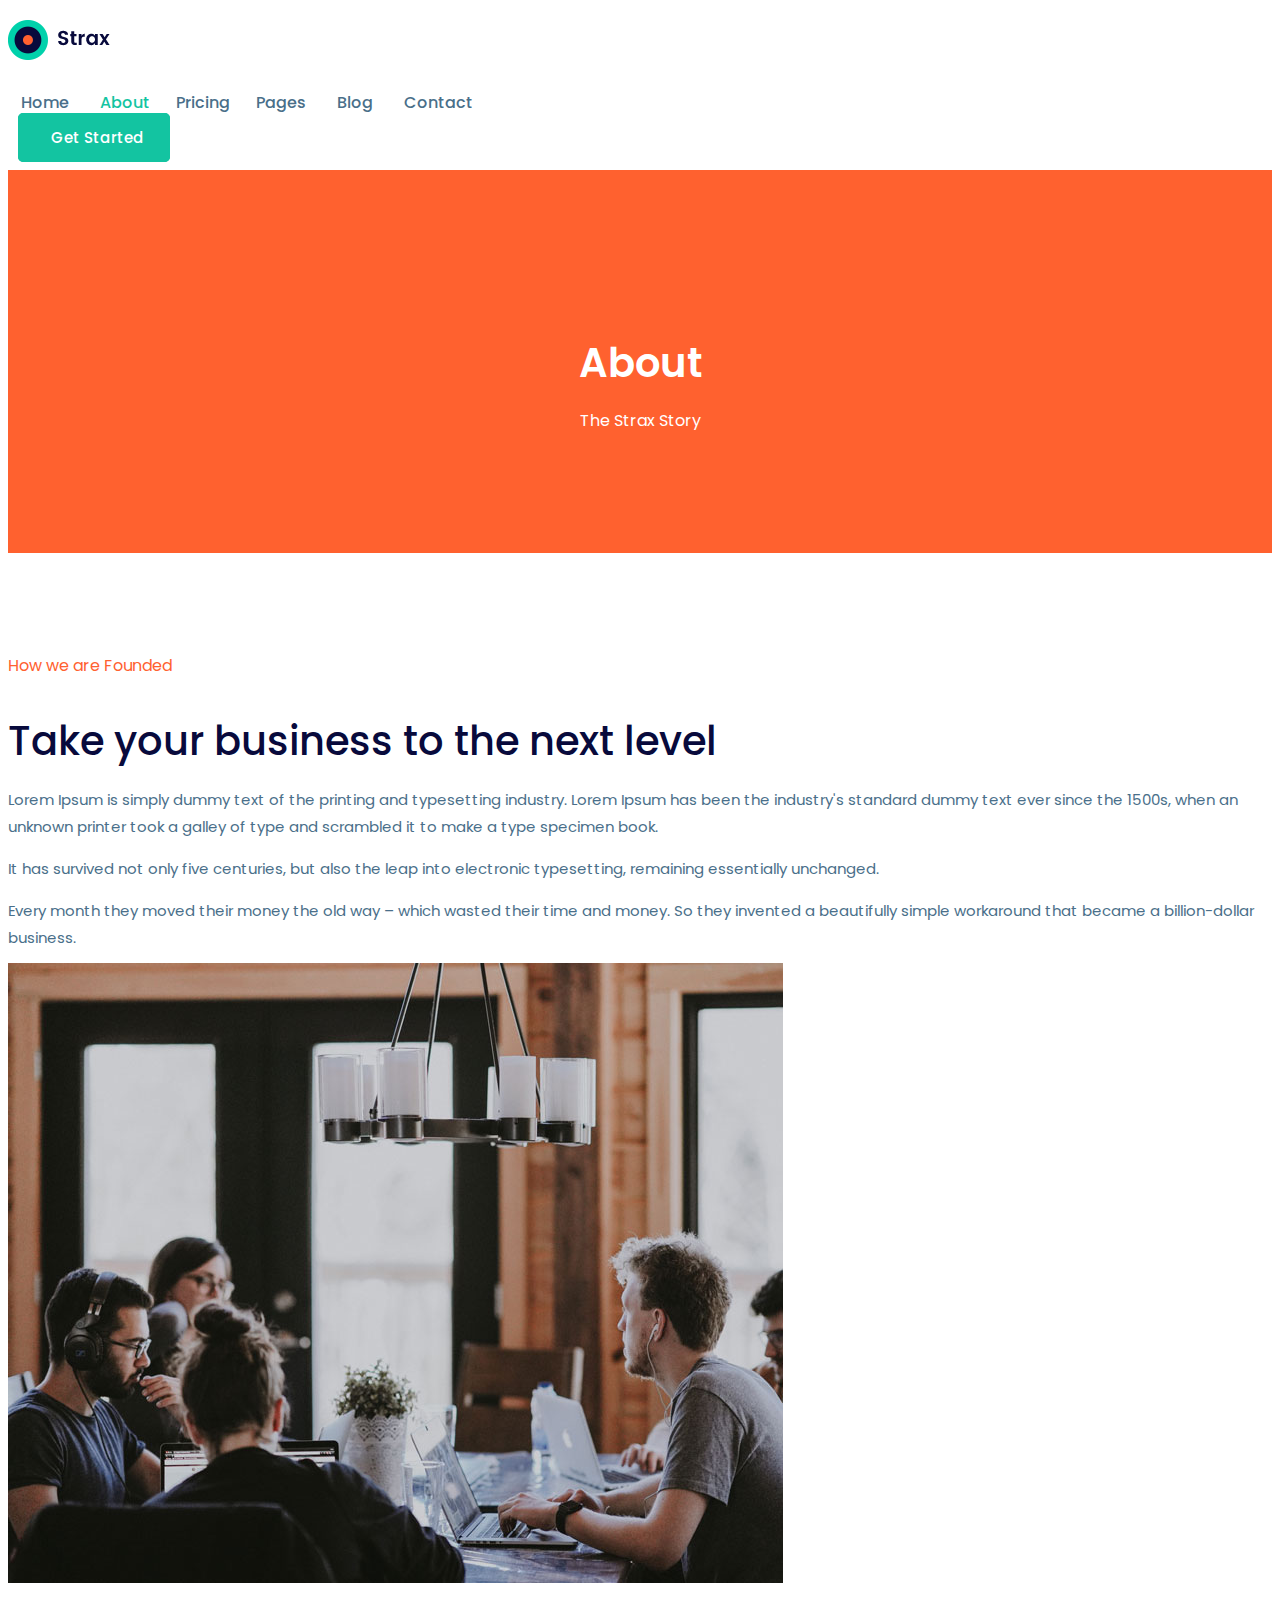
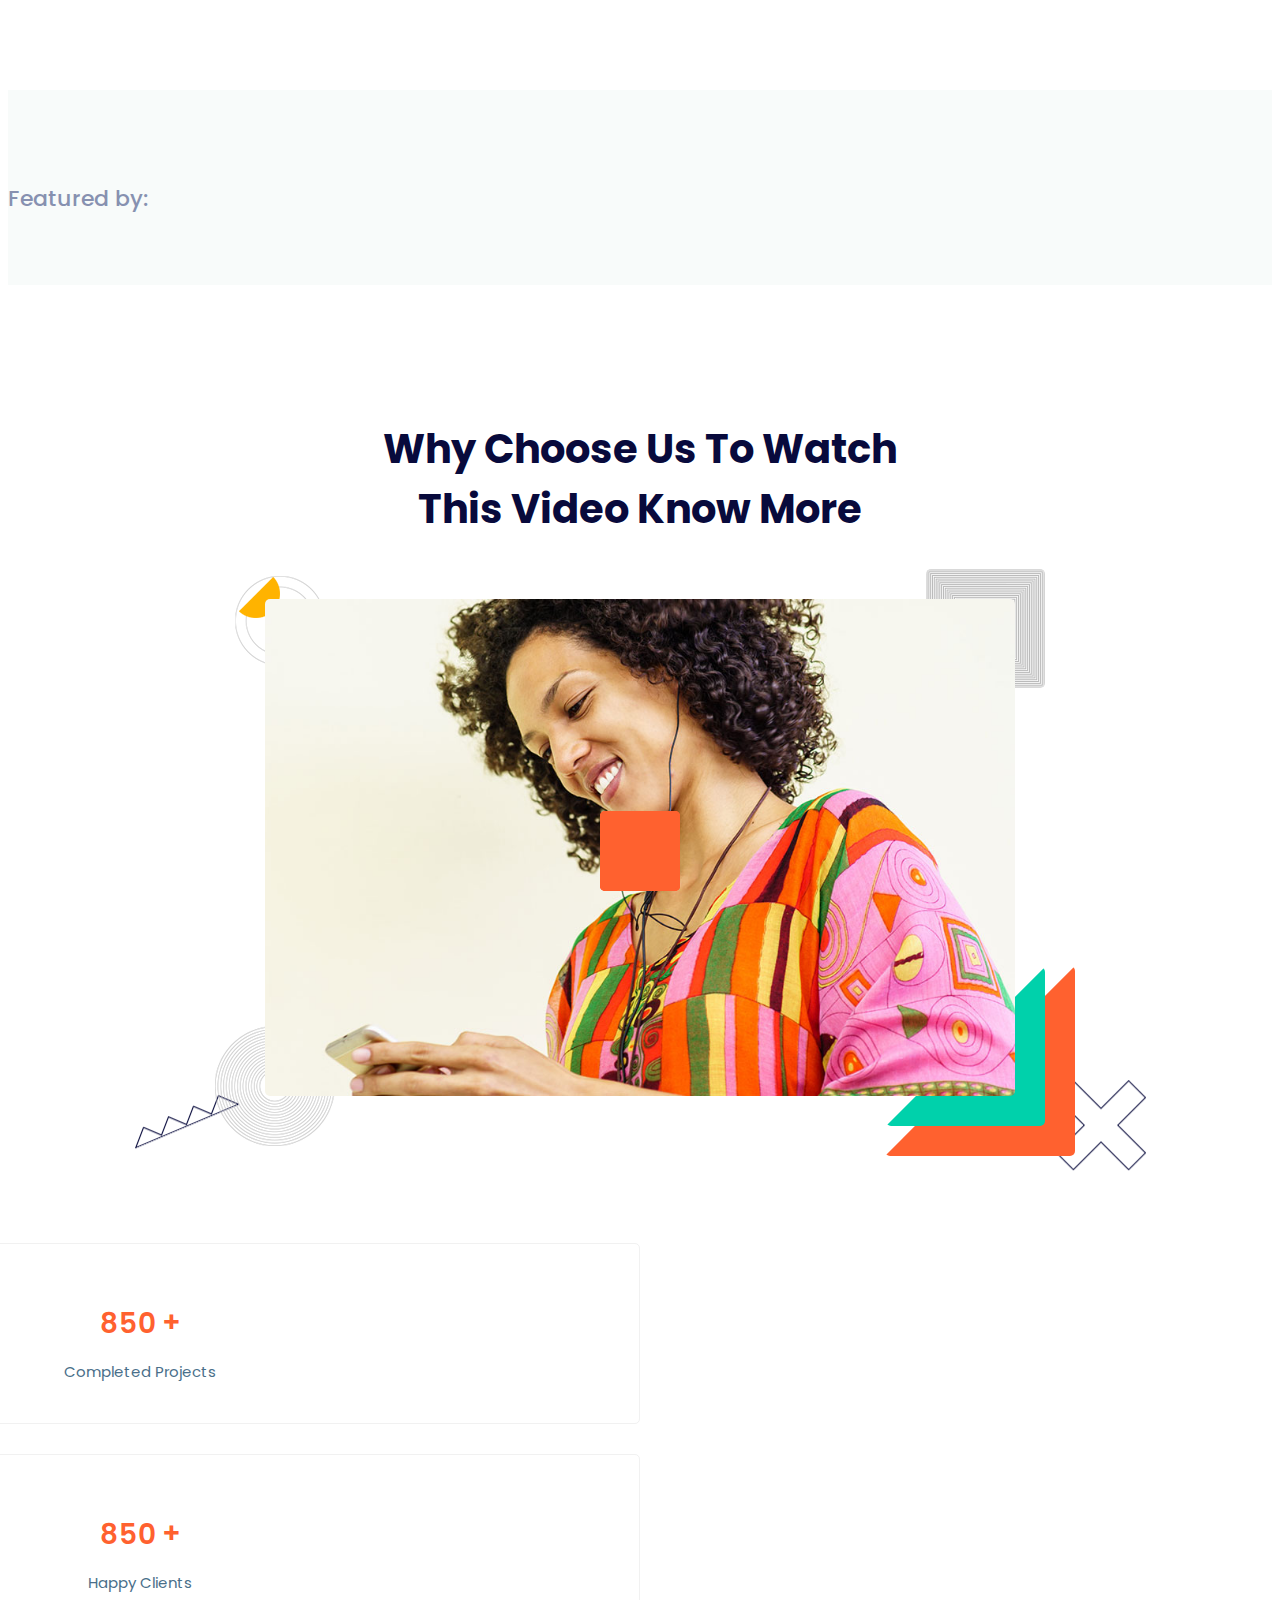
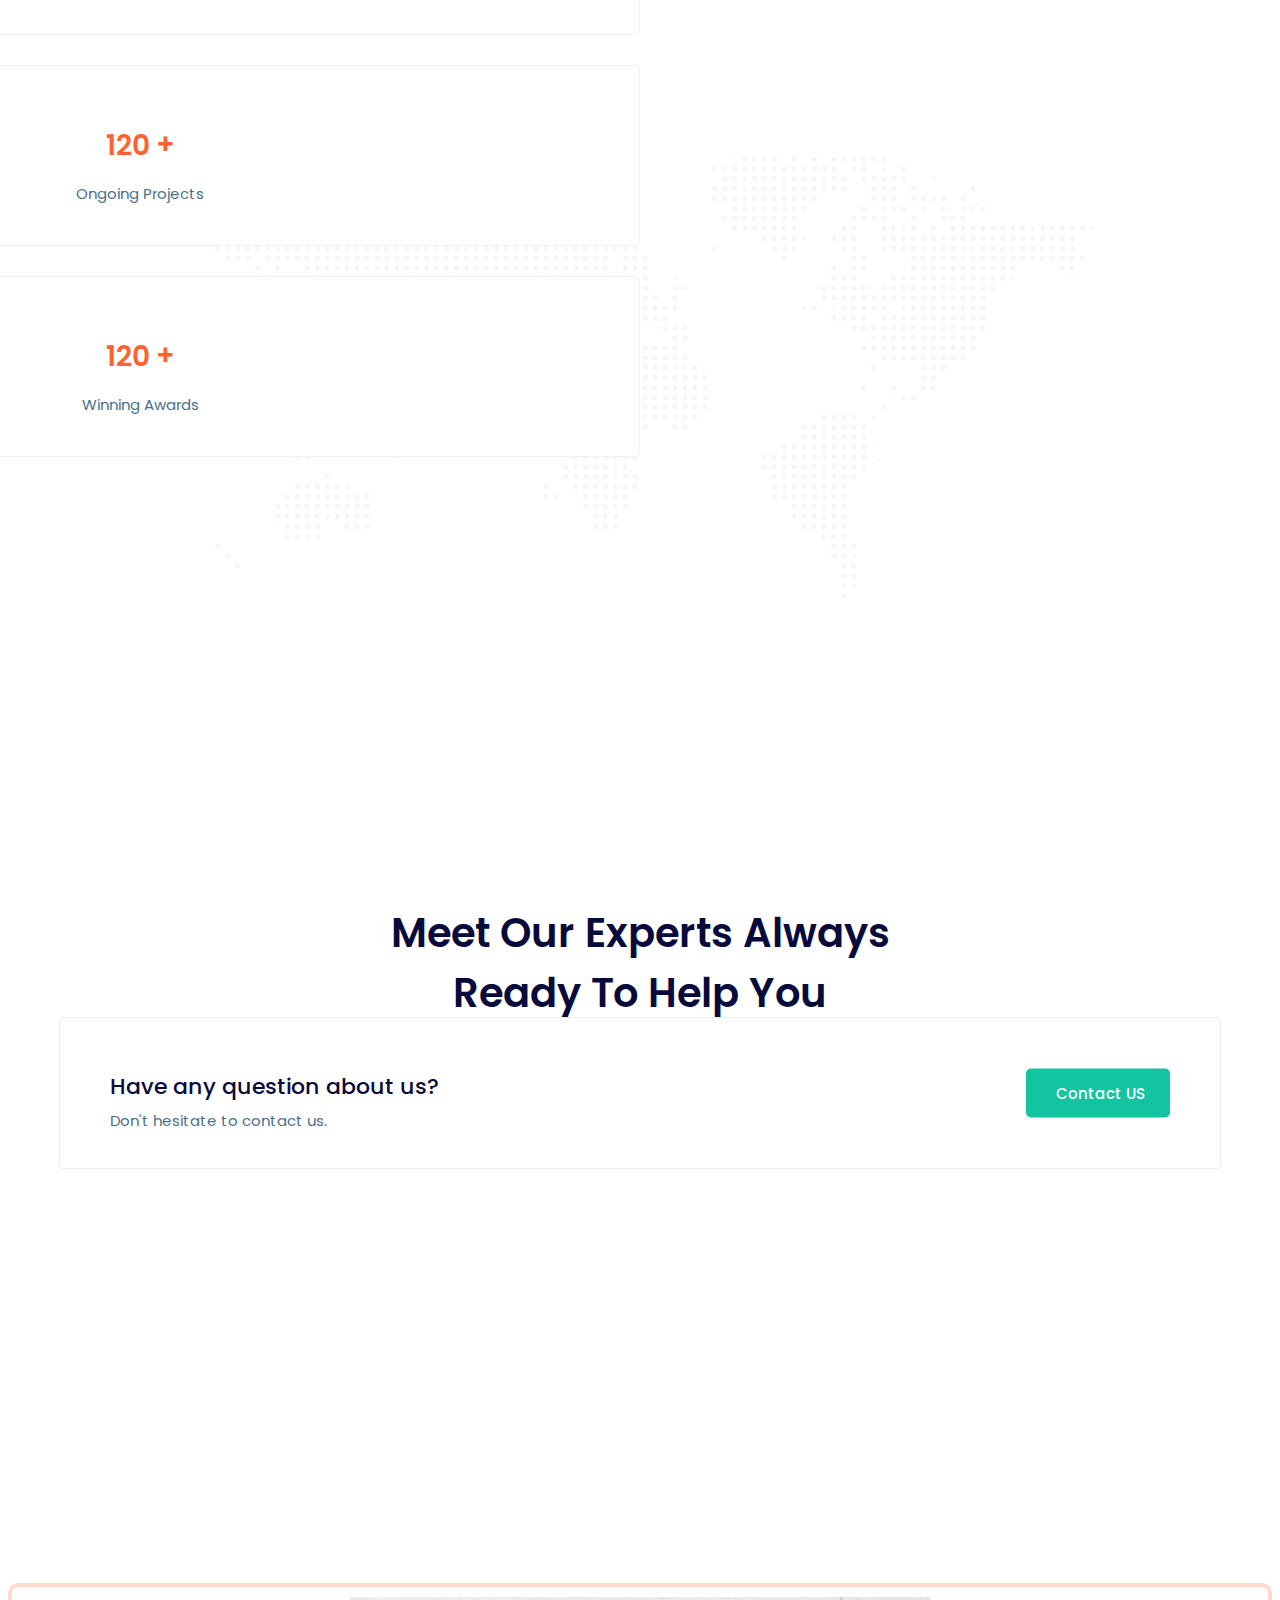
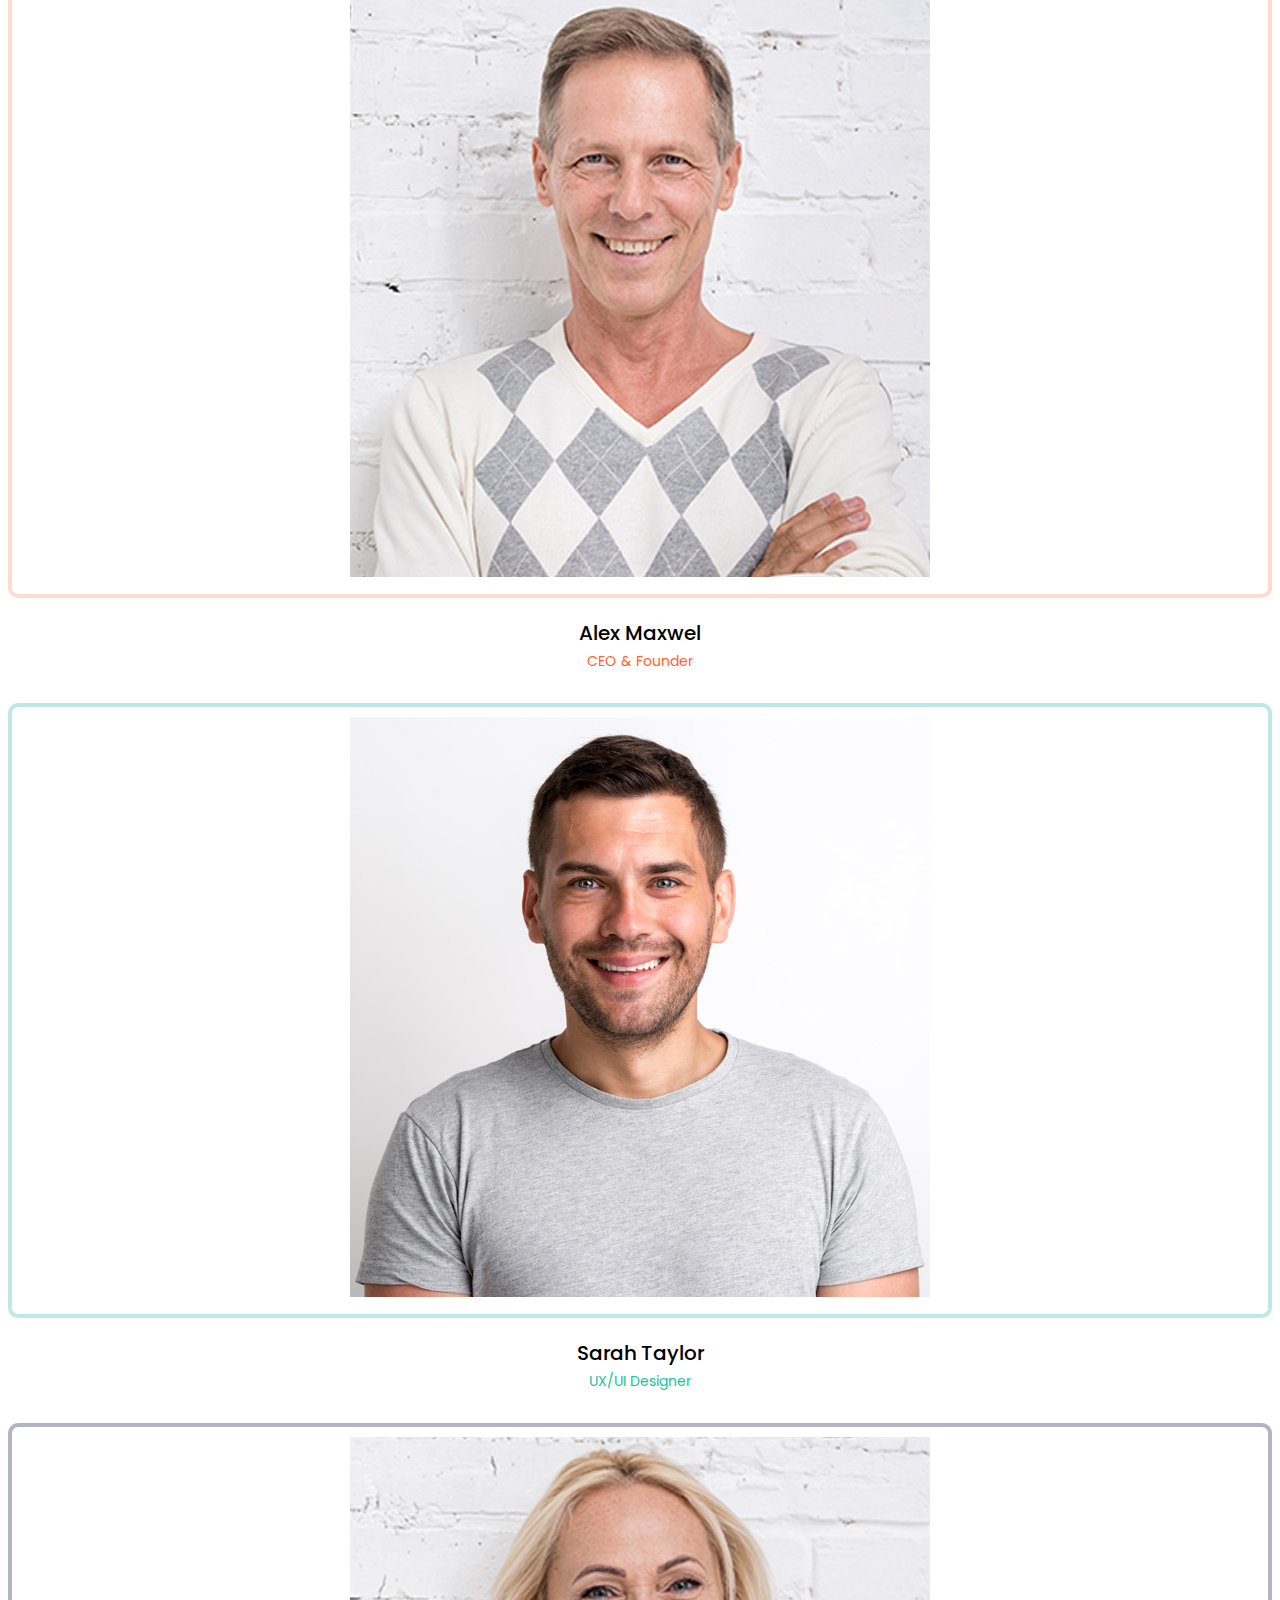
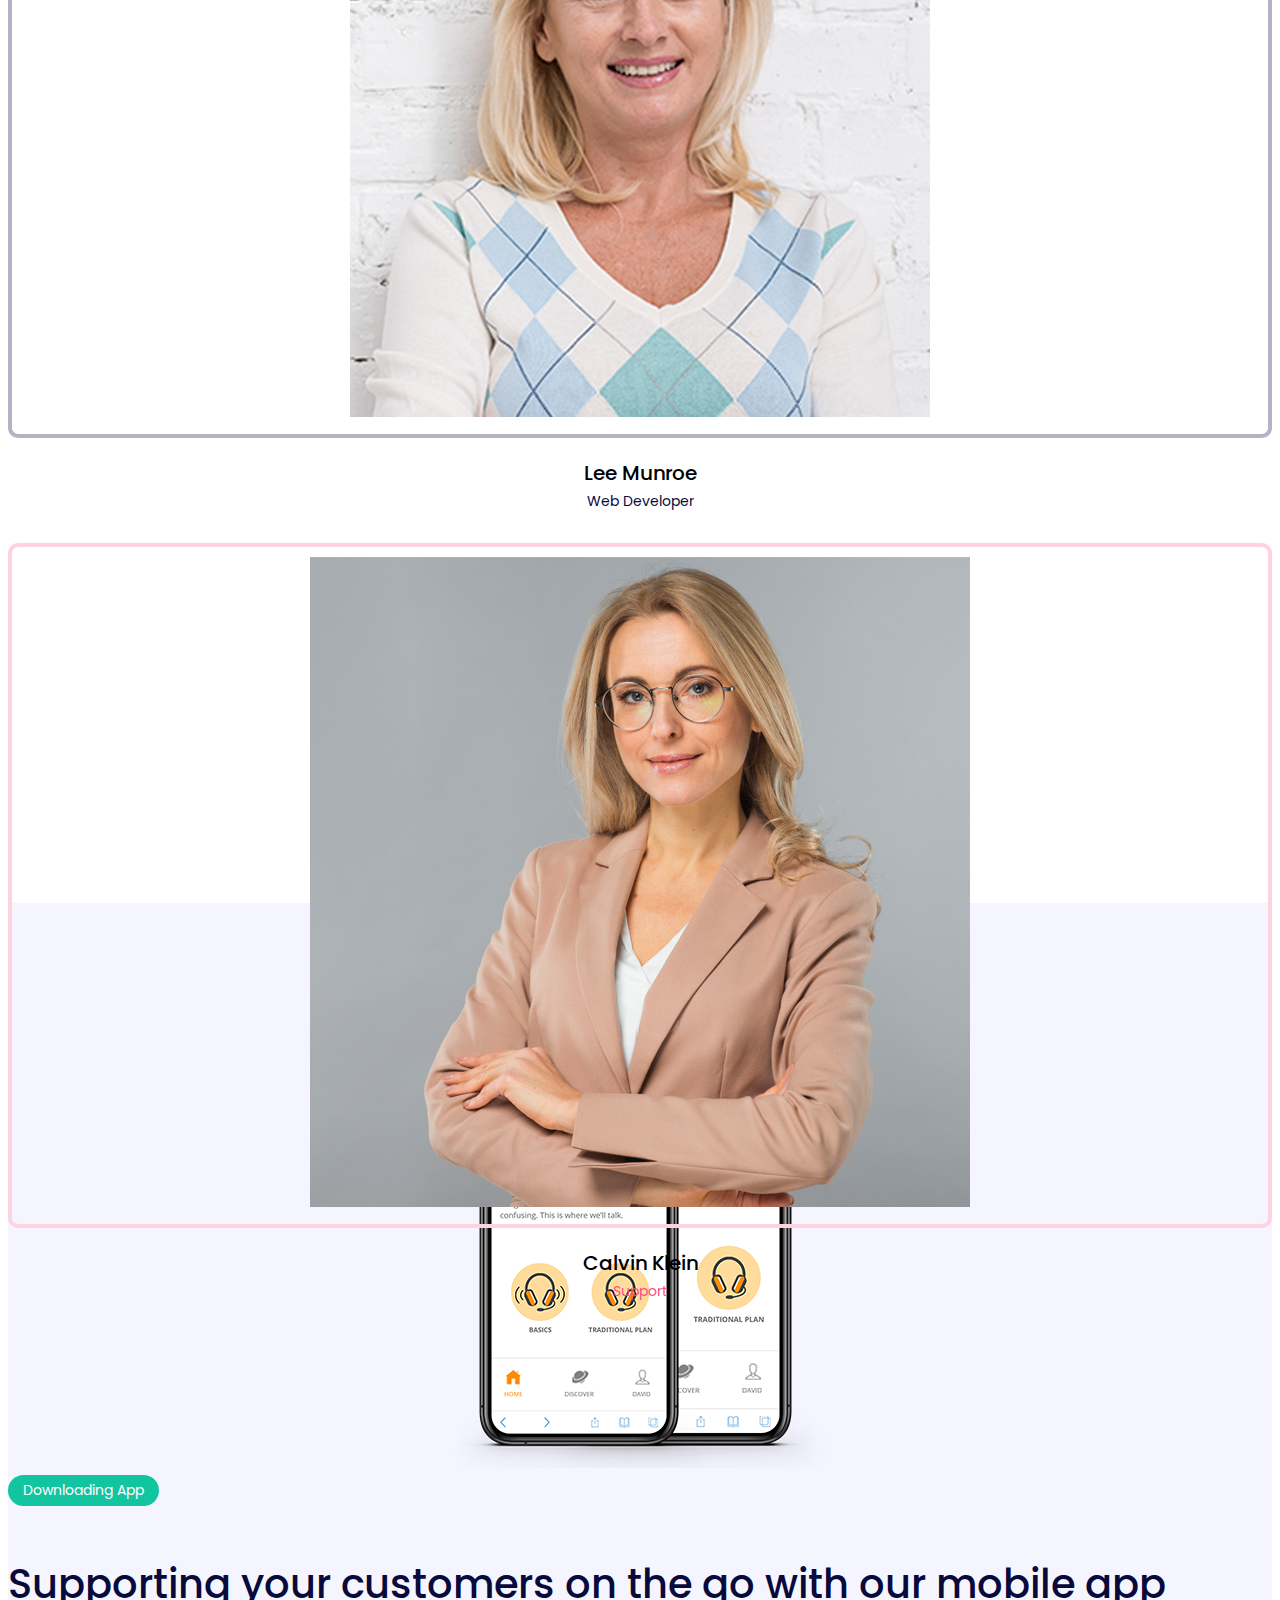
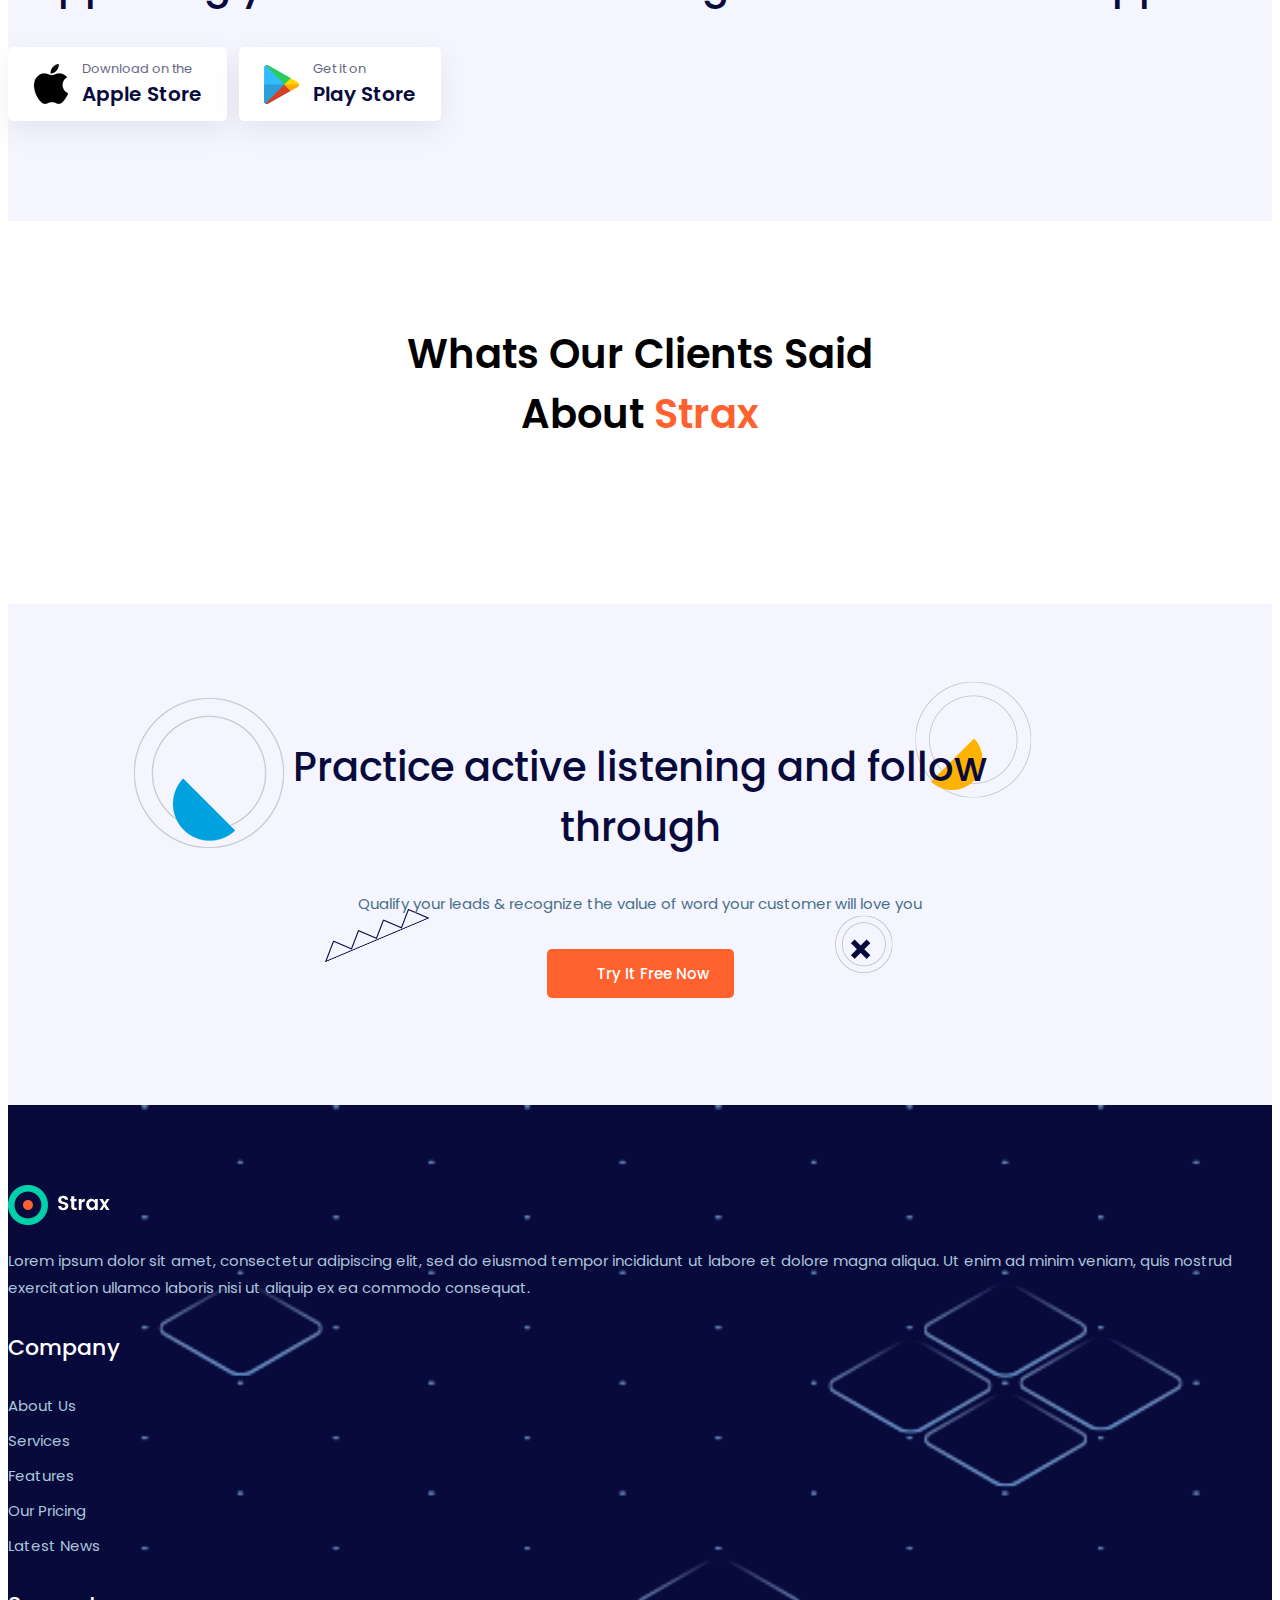
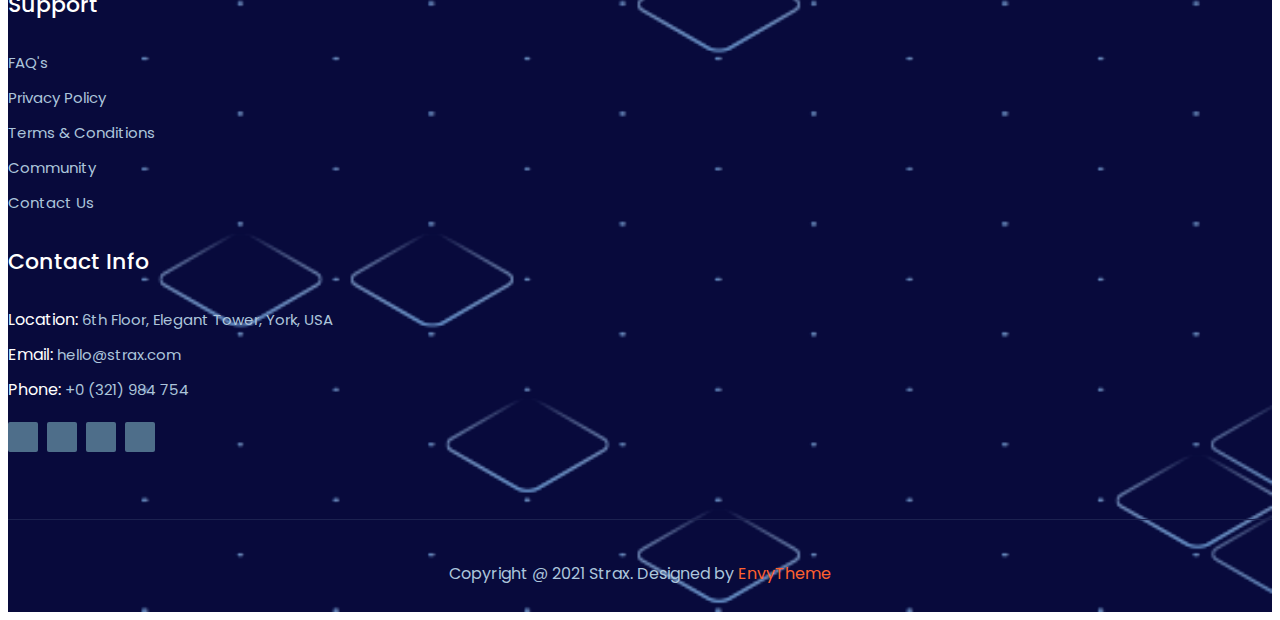
==== commit 0e6611e0: "Added Responsive Nav" ====
--- a/FrontEnd_Project/about.html
+++ b/FrontEnd_Project/about.html
@@ -16,7 +16,117 @@
     <title>Strax - IT &amp; SaaS Startups HTML Template</title>
 </head>
 <body>
-    <header></header>
+    <header>
+        <section id="nav">
+            <div class="nav-nav">
+                <div class="container">
+                    <div class="row">
+                        <div class="col-lg-2 col-md-2">
+                            <div class="my-logo">
+                                <img src="assets/img/logo.png" alt="">
+                            </div>
+                        </div>
+                        <div class="col-lg-7">
+                            <div class="my-dropdowns">
+                                <ul>
+                                    <li><a href="">Home<i class="fal fa-angle-down"></i></a>
+                                        <ul class="nav-dropdown" style="
+                                        width: 635px;
+                                        padding: 0 10px 5px;
+                                        border-radius: 5px;">
+                                            <li>
+                                                <h3>With Animation</h3>
+                                                <a href="">Home One (IT Startup)</a>
+                                                <a href="index.html">Home Two (IT Startup)</a>
+                                                <a href="">Home Three (IT Startup)</a>
+                                                <a href="">Home Four (SaaS Startup)</a>
+                                                <a href="">Home Five (Chatbot)</a>
+                                                <a href="">Home Six (Chatbot)</a>
+                                                <a href="">Home Seven (Chatbot)</a>
+                                                <a href="">Home Eight (Digital Marketing Agency)</a>
+                                            </li>
+                                            <li>
+                                                <h3>Without Animation</h3>
+                                                <a href="">Home One (IT Startup)</a>
+                                                <a href="index.html">Home Two (IT Startup)</a>
+                                                <a href="">Home Three (IT Startup)</a>
+                                                <a href="">Home Four (SaaS Startup)</a>
+                                                <a href="">Home Five (Chatbot)</a>
+                                                <a href="">Home Six (Chatbot)</a>
+                                                <a href="">Home Seven (Chatbot)</a>
+                                                <a href="">Home Eight (Digital Marketing Agency)</a>
+                                            </li>
+                                        </ul>
+                                    </li>
+                                    <li><a href="about.html" style="color: #13c4a1;">About</a></li>
+                                    <li><a href="pricing.html">Pricing</a></li>
+                                    <li><a href="">Pages<i class="fal fa-angle-down"></i></a>
+                                        <ul class="nav-dropdown">
+                                            <li><a href="services.html" style="border: none;">Services</a></li>
+                                            <li><a href="servicedetails.html">Features</a></li>
+                                            <li><a href="team.html">Team</a></li>
+                                            <li><a href="login.html">Log In</a></li>
+                                            <li><a href="">Sign Up</a></li>
+                                            <li><a href="">FAQ</a></li>
+                                            <li><a href="">404 Error</a></li>
+                                        </ul>
+                                    </li>
+                                    <li><a href="">Blog<i class="fal fa-angle-down"></i></a>
+                                        <ul class="nav-dropdown">
+                                            <li><a href="" style="border: none;">Blog Grid</a></li>
+                                            <li><a href="">Blog Right Sidebar</a></li>
+                                            <li><a href="">Blog Details</a></li>
+                                        </ul>
+                                    </li>
+                                    <li><a href="contactus.html">Contact</a></li>
+                                </ul>
+                            </div>
+                        </div>
+                        <div class="col-lg-3">
+                            <div class="my-buttons">
+                                <a href=""><i class="fab fa-gripfire"></i>Get Started</a>
+                                <a class="button-nobg" href=""><i class="fas fa-sign-in-alt"></i>Log In</a>
+                            </div>
+                        </div>
+                    </div>
+                </div>
+            </div>
+            <div class="nav-responsive">
+                    <div class="nav-responsivemenu">
+                        <div class="nav-logo">
+                            <a href="">
+                                <img src="assets/img/logo.png" alt=""></div>
+                            </a>
+                        <div class="nav-responsivebar">
+                            <a href="">
+                                <span></span>
+                                <span></span>
+                                <span></span>
+                            </a>
+                        </div>
+                    </div>
+            </div>
+            <div class="navthreedots">
+                <div class="container">
+                    <div class="navdot">
+                        <div class="circles">
+                            <div class="circle-one"></div>
+                            <div class="circle-two"></div>
+                            <div class="circle-three"></div>
+                        </div>
+                    </div>
+                    <div class="container">
+                        <div class="buttoninner">
+                            <div class="my-buttons">
+                                <a href="contactus.html"><i class="fab fa-gripfire"></i>Get Started</a>
+                                <a class="button-nobg" href="login.html"><i class="fas fa-sign-in-alt"></i>Log In</a>
+                            </div>
+                        </div>
+                    </div>
+                </div>
+            </div>
+        </section>
+        </header>
     <main>
         <section id="mainall-head">
             <div class="container">
--- a/FrontEnd_Project/assets/css/about.css
+++ b/FrontEnd_Project/assets/css/about.css
@@ -755,6 +755,450 @@
             flex: 0 0 50% !important;
     max-width: 50% !important;
   }
+}
+
+@media only screen and (max-width: 1400px) {
+  .nav-nav a {
+    margin-right: auto;
+  }
+  .nav-nav .button-nobg {
+    display: none;
+  }
+}
+
+@media only screen and (max-width: 992px) {
+  #nav {
+    margin: 0 !important;
+  }
+  #nav.active {
+    position: fixed !important;
+    margin: 30px 0px !important;
+    -webkit-box-shadow: 0 2px 28px 0 rgba(0, 0, 0, 0.09) !important;
+            box-shadow: 0 2px 28px 0 rgba(0, 0, 0, 0.09) !important;
+    z-index: 100 !important;
+    top: -30px !important;
+    background-color: #fff !important;
+    -webkit-animation: nav1 1s !important;
+            animation: nav1 1s !important;
+    -webkit-box-align: center !important;
+        -ms-flex-align: center !important;
+            align-items: center !important;
+  }
+  #nav.active .my-buttons a {
+    -webkit-transition: 0.5s !important;
+    transition: 0.5s !important;
+  }
+  #nav.active .my-buttons a:hover {
+    background-color: #080a3c !important;
+  }
+  #nav.active .my-buttons .button-nobg {
+    border-color: #080a3c !important;
+  }
+  #nav.active .my-buttons .button-nobg a {
+    color: #fff !important;
+  }
+  #nav.active .my-buttons .button-nobg:hover {
+    background-color: #13c4a1 !important;
+  }
+  #nav.active .my-buttons .button-nobg i {
+    color: white !important;
+  }
+  #nav.active .nav-logo {
+    margin-top: auto !important;
+  }
+  @-webkit-keyframes nav1 {
+    0% {
+      -webkit-transform: translateY(-150px);
+              transform: translateY(-150px);
+    }
+    100% {
+      -webkit-transform: translateY(0);
+              transform: translateY(0);
+    }
+  }
+  @keyframes nav1 {
+    0% {
+      -webkit-transform: translateY(-150px);
+              transform: translateY(-150px);
+    }
+    100% {
+      -webkit-transform: translateY(0);
+              transform: translateY(0);
+    }
+  }
+  #nav .nav-responsive {
+    display: block !important;
+  }
+  #nav .nav-responsive .nav-responsivemenu {
+    position: relative !important;
+  }
+  #nav .nav-responsive .nav-responsivemenu .nav-logo {
+    position: relative !important;
+    width: 50% !important;
+    z-index: 999 !important;
+    font-weight: 700 !important;
+    font-size: 25px !important;
+  }
+  #nav .nav-responsive .nav-responsivemenu .nav-responsivebar {
+    width: 35px !important;
+    height: 30px !important;
+    position: absolute !important;
+    cursor: pointer !important;
+    text-decoration: none !important;
+    text-indent: -9999em !important;
+    line-height: 22px !important;
+    font-size: 1px !important;
+    display: block !important;
+    font-weight: 700 !important;
+    padding-top: 9px !important;
+    right: 20px !important;
+    top: 0 !important;
+  }
+  #nav .nav-responsive .nav-responsivemenu .nav-responsivebar span {
+    background: #080a3c !important;
+    display: block;
+    height: 4px !important;
+    margin-top: 3px !important;
+    border-radius: 3px !important;
+  }
+  #nav .nav-nav {
+    display: none;
+  }
+  #nav .navthreedots {
+    display: block !important;
+  }
+  #nav .navthreedots .navdot {
+    padding: 0 10px !important;
+    height: 30px !important;
+    cursor: pointer !important;
+    z-index: 9991 !important;
+    position: absolute !important;
+    right: 90px !important;
+    top: 22px !important;
+  }
+  #nav .navthreedots .navdot .circles {
+    display: -webkit-box !important;
+    display: -ms-flexbox !important;
+    display: flex !important;
+    -webkit-box-align: center !important;
+        -ms-flex-align: center !important;
+            align-items: center !important;
+    height: 30px !important;
+  }
+  #nav .navthreedots .navdot .circles .circle-one {
+    height: 5px !important;
+    width: 5px !important;
+    border-radius: 100% !important;
+    margin: 0 2px !important;
+    -webkit-transition: .5s !important;
+    transition: .5s !important;
+    background-color: #080a3c !important;
+  }
+  #nav .navthreedots .navdot .circles .circle-two {
+    height: 5px !important;
+    width: 5px !important;
+    border-radius: 100% !important;
+    margin: 0 2px !important;
+    -webkit-transition: .5s !important;
+    transition: .5s !important;
+    background-color: #080a3c !important;
+  }
+  #nav .navthreedots .navdot .circles .circle-three {
+    height: 5px !important;
+    width: 5px !important;
+    border-radius: 100% !important;
+    margin: 0 2px !important;
+    -webkit-transition: .5s !important;
+    transition: .5s !important;
+    background-color: #080a3c !important;
+  }
+}
+
+@media only screen and (max-width: 992px) {
+  #login .login-image img {
+    display: inline-block !important;
+  }
+}
+
+header #nav .nav-nav .my-buttons a {
+  background-color: #13c4a1;
+  border: 1px solid #13c4a1;
+  text-align: center;
+  color: #fff;
+  border-radius: 5px;
+  font-weight: 500;
+  font-size: 15px;
+  padding: 13px 25px;
+  text-decoration: none;
+  margin-left: 10px;
+  -webkit-transition: all 0.3s linear;
+  transition: all 0.3s linear;
+}
+
+header #nav {
+  position: relative;
+  right: 0;
+  left: 0;
+  z-index: 42;
+  margin: 20px 0px;
+}
+
+header #nav.active {
+  position: fixed;
+  padding: 30px 0px;
+  -webkit-box-shadow: 0 2px 28px 0 rgba(0, 0, 0, 0.09);
+          box-shadow: 0 2px 28px 0 rgba(0, 0, 0, 0.09);
+  z-index: 100;
+  top: -30px;
+  background-color: #fff;
+  -webkit-animation: nav1 1s;
+          animation: nav1 1s;
+}
+
+header #nav.active .button-nobg {
+  color: #080a3c !important;
+  border-color: #080a3c !important;
+}
+
+header #nav.active .button-nobg:hover {
+  color: #fff !important;
+}
+
+@-webkit-keyframes nav1 {
+  0% {
+    -webkit-transform: translateY(-150px);
+            transform: translateY(-150px);
+  }
+  100% {
+    -webkit-transform: translateY(0);
+            transform: translateY(0);
+  }
+}
+
+@keyframes nav1 {
+  0% {
+    -webkit-transform: translateY(-150px);
+            transform: translateY(-150px);
+  }
+  100% {
+    -webkit-transform: translateY(0);
+            transform: translateY(0);
+  }
+}
+
+header #nav .nav-nav .my-logo {
+  cursor: pointer;
+}
+
+header #nav .nav-nav .my-dropdowns ul {
+  padding-top: 7px;
+  padding-left: 0;
+  list-style: none;
+  margin-bottom: 0;
+  display: -webkit-box;
+  display: -ms-flexbox;
+  display: flex;
+}
+
+header #nav .nav-nav .my-dropdowns ul li:nth-of-type(1):hover .nav-dropdown {
+  visibility: visible;
+  display: -webkit-box;
+  display: -ms-flexbox;
+  display: flex;
+  opacity: 1;
+}
+
+header #nav .nav-nav .my-dropdowns ul li:nth-of-type(4):hover .nav-dropdown {
+  visibility: visible;
+  opacity: 1;
+}
+
+header #nav .nav-nav .my-dropdowns ul li:nth-of-type(5):hover .nav-dropdown {
+  visibility: visible;
+  opacity: 1;
+}
+
+header #nav .nav-nav .my-dropdowns ul li {
+  position: relative;
+  padding: 0;
+}
+
+header #nav .nav-nav .my-dropdowns ul li a {
+  font-weight: 500;
+  color: #4a6f8a;
+  padding-left: 0;
+  padding-right: 0;
+  padding-top: 30px;
+  padding-bottom: 30px;
+  margin-left: 13px;
+  margin-right: 13px;
+  text-decoration: none;
+  -webkit-transition: all 0.5s linear;
+  transition: all 0.5s linear;
+}
+
+header #nav .nav-nav .my-dropdowns ul li a:hover {
+  color: #13c4a1;
+}
+
+header #nav .nav-nav .my-dropdowns ul li a i {
+  font-size: 16px;
+  position: relative;
+  top: 2px;
+  margin-left: 5px;
+}
+
+header #nav .nav-nav .my-dropdowns ul li .nav-dropdown {
+  -webkit-box-shadow: 0 0 15px 0 rgba(0, 0, 0, 0.1);
+          box-shadow: 0 0 15px 0 rgba(0, 0, 0, 0.1);
+  background: #fff;
+  position: absolute;
+  border: none;
+  top: 40px;
+  left: 0;
+  width: 250px;
+  z-index: 99;
+  display: block;
+  opacity: 0;
+  visibility: hidden;
+  -webkit-transition: all .3s ease-in-out;
+  transition: all .3s ease-in-out;
+  margin-top: 20px;
+  border-top: 2px solid #13c4a1;
+  padding: 0;
+  border-radius: 5px;
+}
+
+header #nav .nav-nav .my-dropdowns ul li .nav-dropdown li {
+  position: relative;
+  padding: 0px 15px;
+}
+
+header #nav .nav-nav .my-dropdowns ul li .nav-dropdown li h3 {
+  font-size: 17px;
+  margin-top: 20px;
+  border-bottom: 1px dashed #e5e5e5;
+  margin-bottom: 0;
+  padding-bottom: 10px;
+  position: relative;
+}
+
+header #nav .nav-nav .my-dropdowns ul li .nav-dropdown li h3::before {
+  content: '';
+  position: absolute;
+  bottom: -2px;
+  z-index: 1;
+  left: 0;
+  background: #13c4a1;
+  width: 30px;
+  height: 2px;
+}
+
+header #nav .nav-nav .my-dropdowns ul li .nav-dropdown li a {
+  display: block;
+  padding: 13px 0px 11px;
+  margin: 0;
+  color: #4a6f8a;
+  border-top: 1px dashed #e5e5e5;
+  position: relative;
+  font-size: 14px;
+  font-weight: 500;
+  -webkit-transition: all 0.5s linear;
+  transition: all 0.5s linear;
+}
+
+header #nav .nav-nav .my-dropdowns ul li .nav-dropdown li a:hover {
+  color: #13c4a1;
+}
+
+header #nav .nav-nav .my-buttons {
+  margin-top: 10px;
+}
+
+header #nav .nav-nav .my-buttons a i {
+  padding-right: 7px;
+  font-size: 15px;
+}
+
+header #nav .nav-nav .my-buttons a:hover {
+  background-color: #080a3c;
+  border: 1px solid #080a3c;
+}
+
+header #nav .nav-nav .my-buttons .button-nobg {
+  background-color: transparent;
+  color: #080a3c;
+  border: 1px solid #080a3c;
+}
+
+header #nav .nav-nav .my-buttons .button-nobg:hover {
+  background-color: #080a3c;
+  border: 1px solid #080a3c;
+}
+
+header #nav .nav-responsive {
+  display: none;
+}
+
+header #nav .nav-responsive .nav-responsivemenu .nav-logo a {
+  -webkit-transition: .5s;
+  transition: .5s;
+  color: #080a3c;
+  text-decoration: none;
+}
+
+header #nav .nav-responsive .nav-responsivemenu .nav-logo a img {
+  max-width: 100%;
+  height: auto;
+}
+
+header #nav .navthreedots {
+  display: none;
+}
+
+header #nav .container .container {
+  position: absolute;
+  right: 50px;
+  top: 65px;
+  max-width: 260px;
+  background-color: #fff;
+  -webkit-box-shadow: 0 0 15px 0 rgba(0, 0, 0, 0.1);
+          box-shadow: 0 0 15px 0 rgba(0, 0, 0, 0.1);
+  margin-left: auto;
+  opacity: 0;
+  visibility: hidden;
+  -webkit-transition: .5s;
+  transition: .5s;
+  -webkit-transform: scaleX(0);
+          transform: scaleX(0);
+  z-index: 2;
+  padding: 15px;
+  border-radius: 5px;
+}
+
+header #nav .container .container.active {
+  visibility: visible;
+  opacity: 1;
+  -webkit-transform: scaleX(1);
+          transform: scaleX(1);
+}
+
+header #nav .container .container .buttoninner .my-buttons a {
+  color: white;
+  text-decoration: none;
+  padding: 10px 15px;
+  background-color: #13c4a1;
+  border-radius: 5px;
+  font-size: 14px;
+}
+
+header #nav .container .container .buttoninner .my-buttons a i {
+  padding-right: 5px;
+}
+
+header #nav .container .container .buttoninner .my-buttons .button-nobg {
+  margin-left: 10px;
+  background-color: #080a3c;
 }
 
 #mainall-head {
